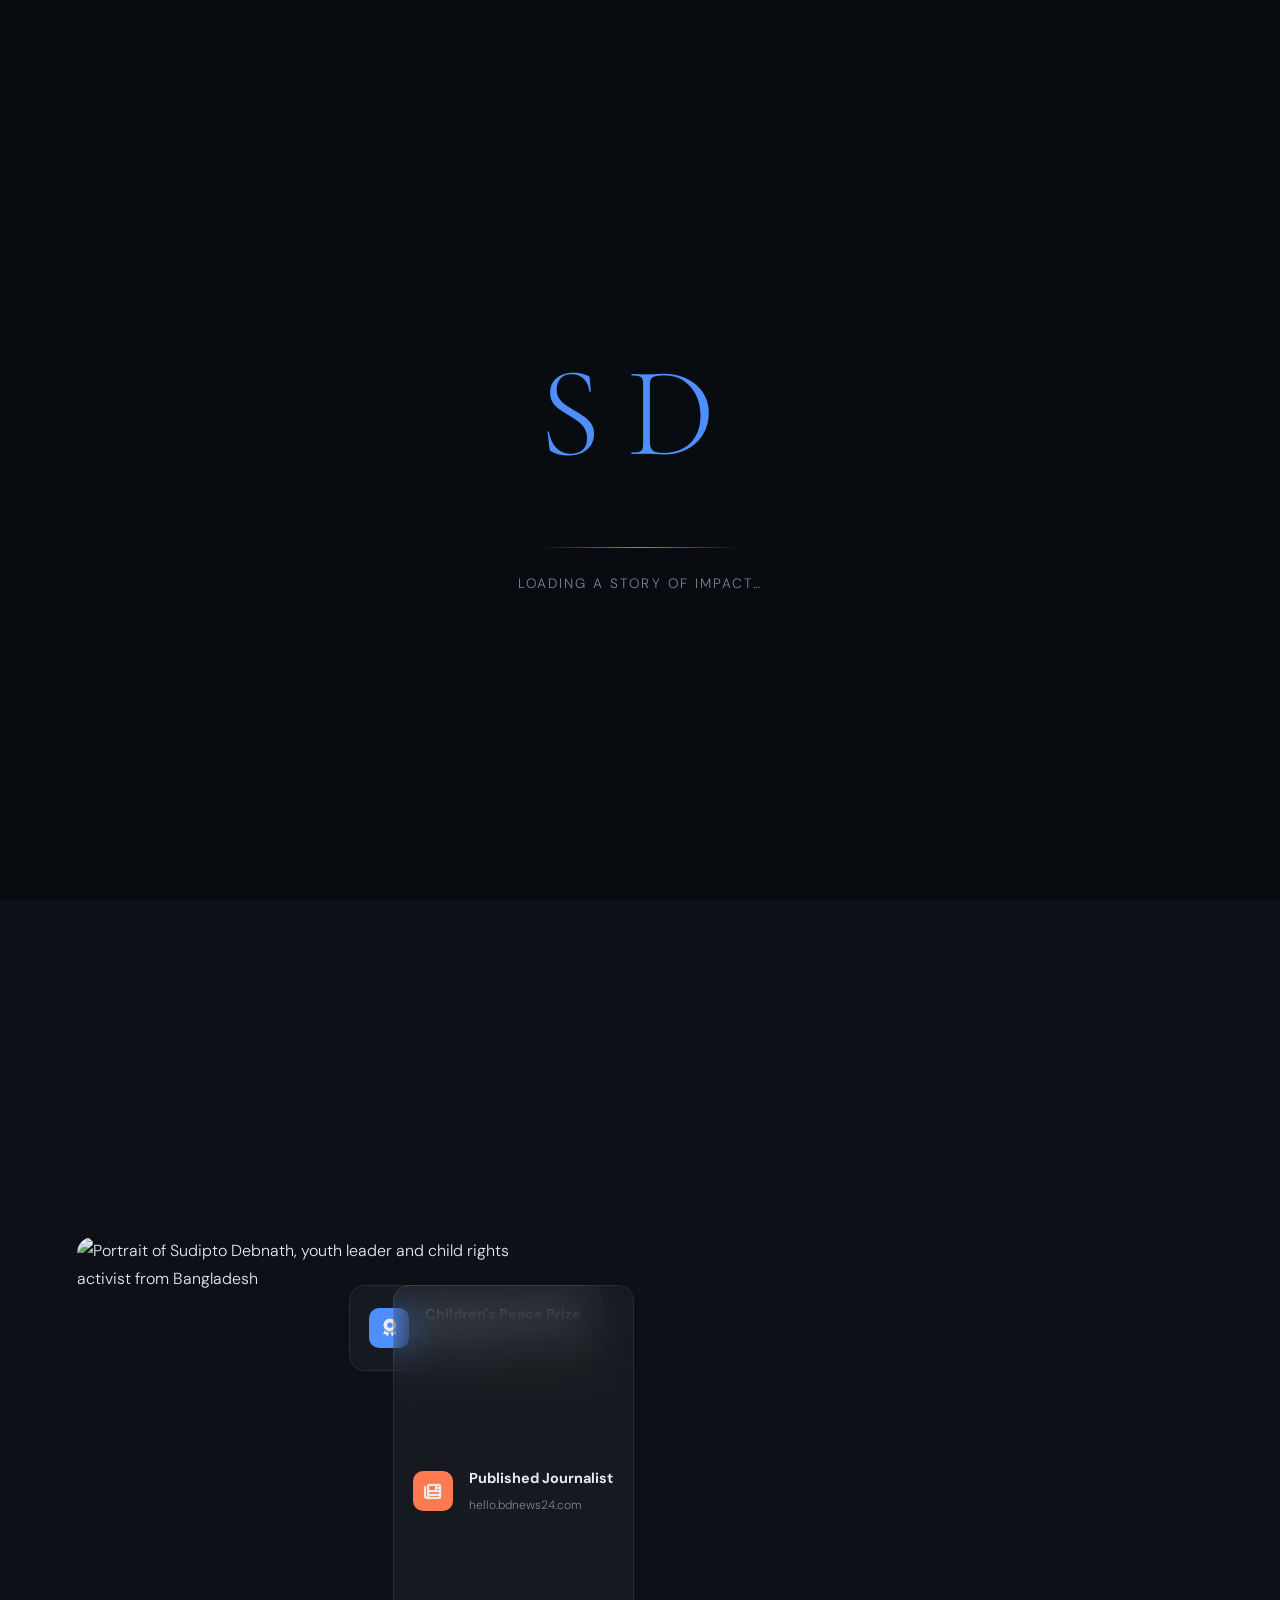
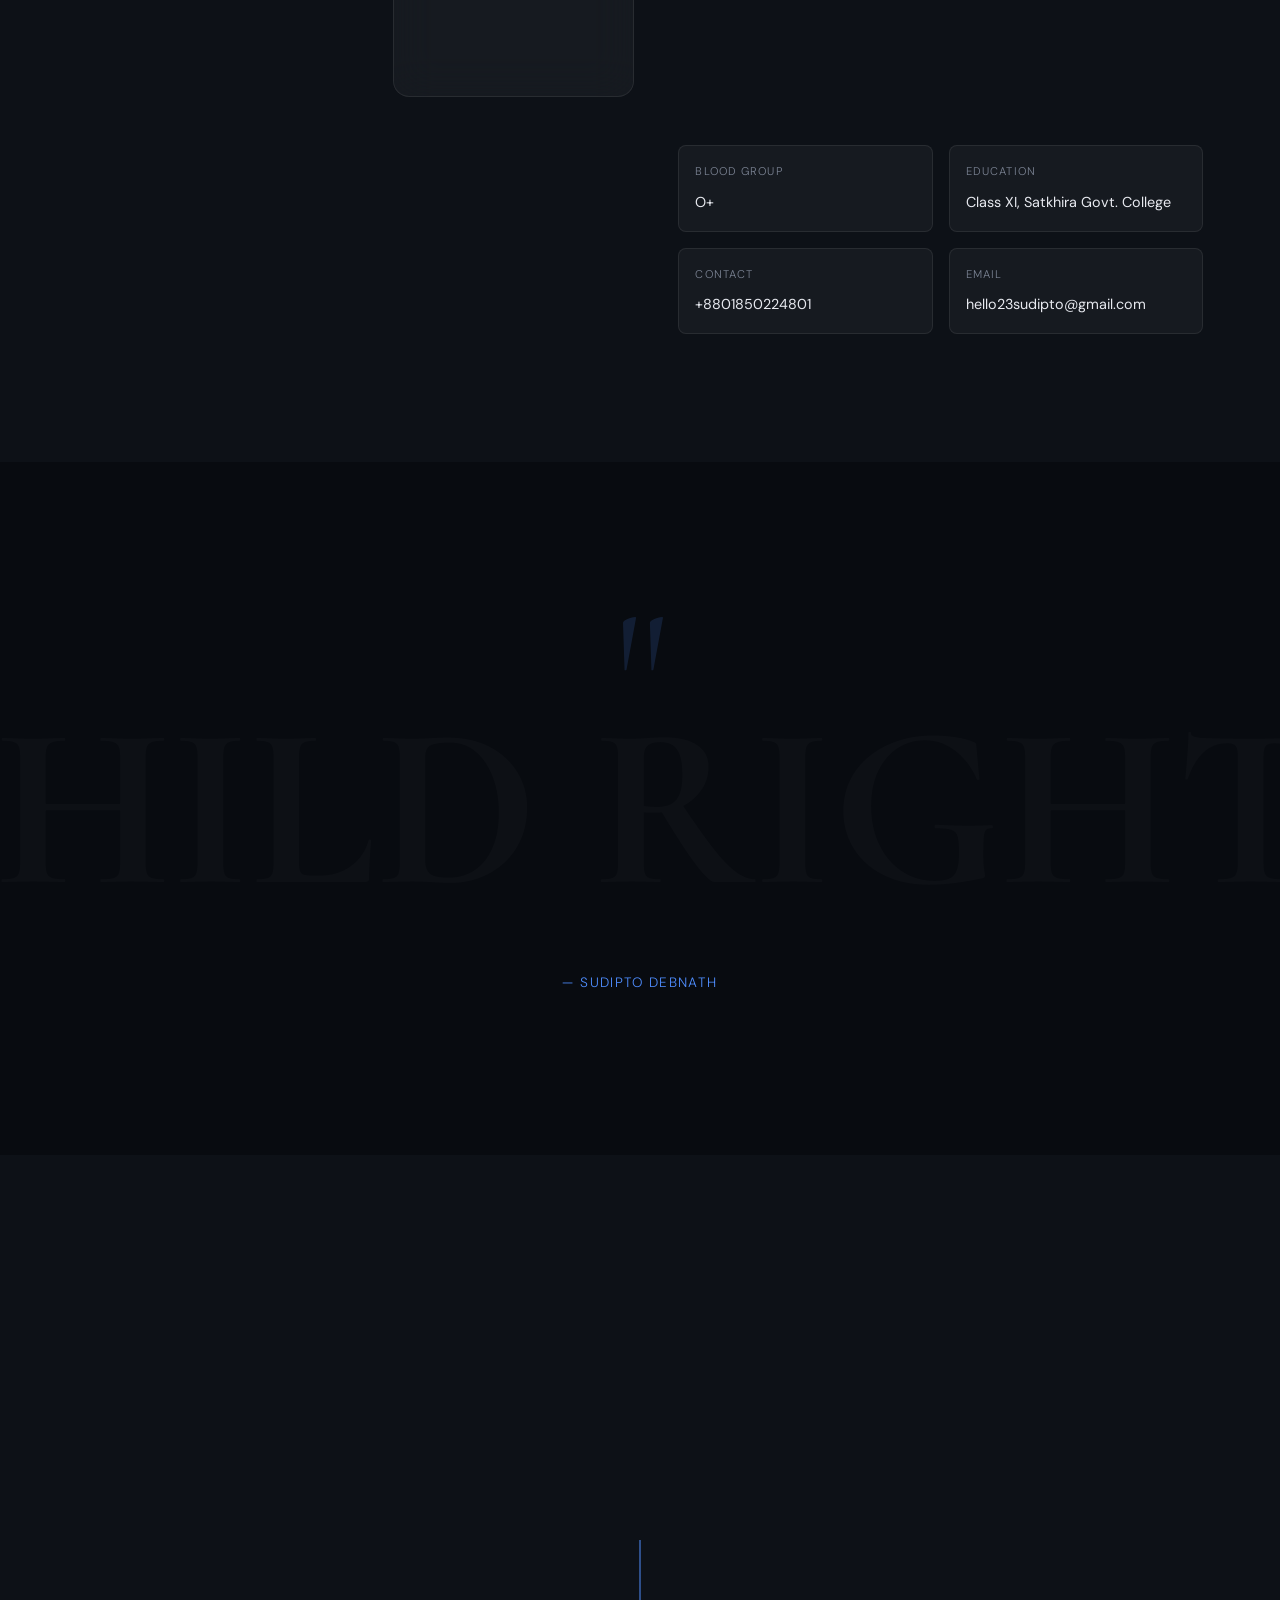
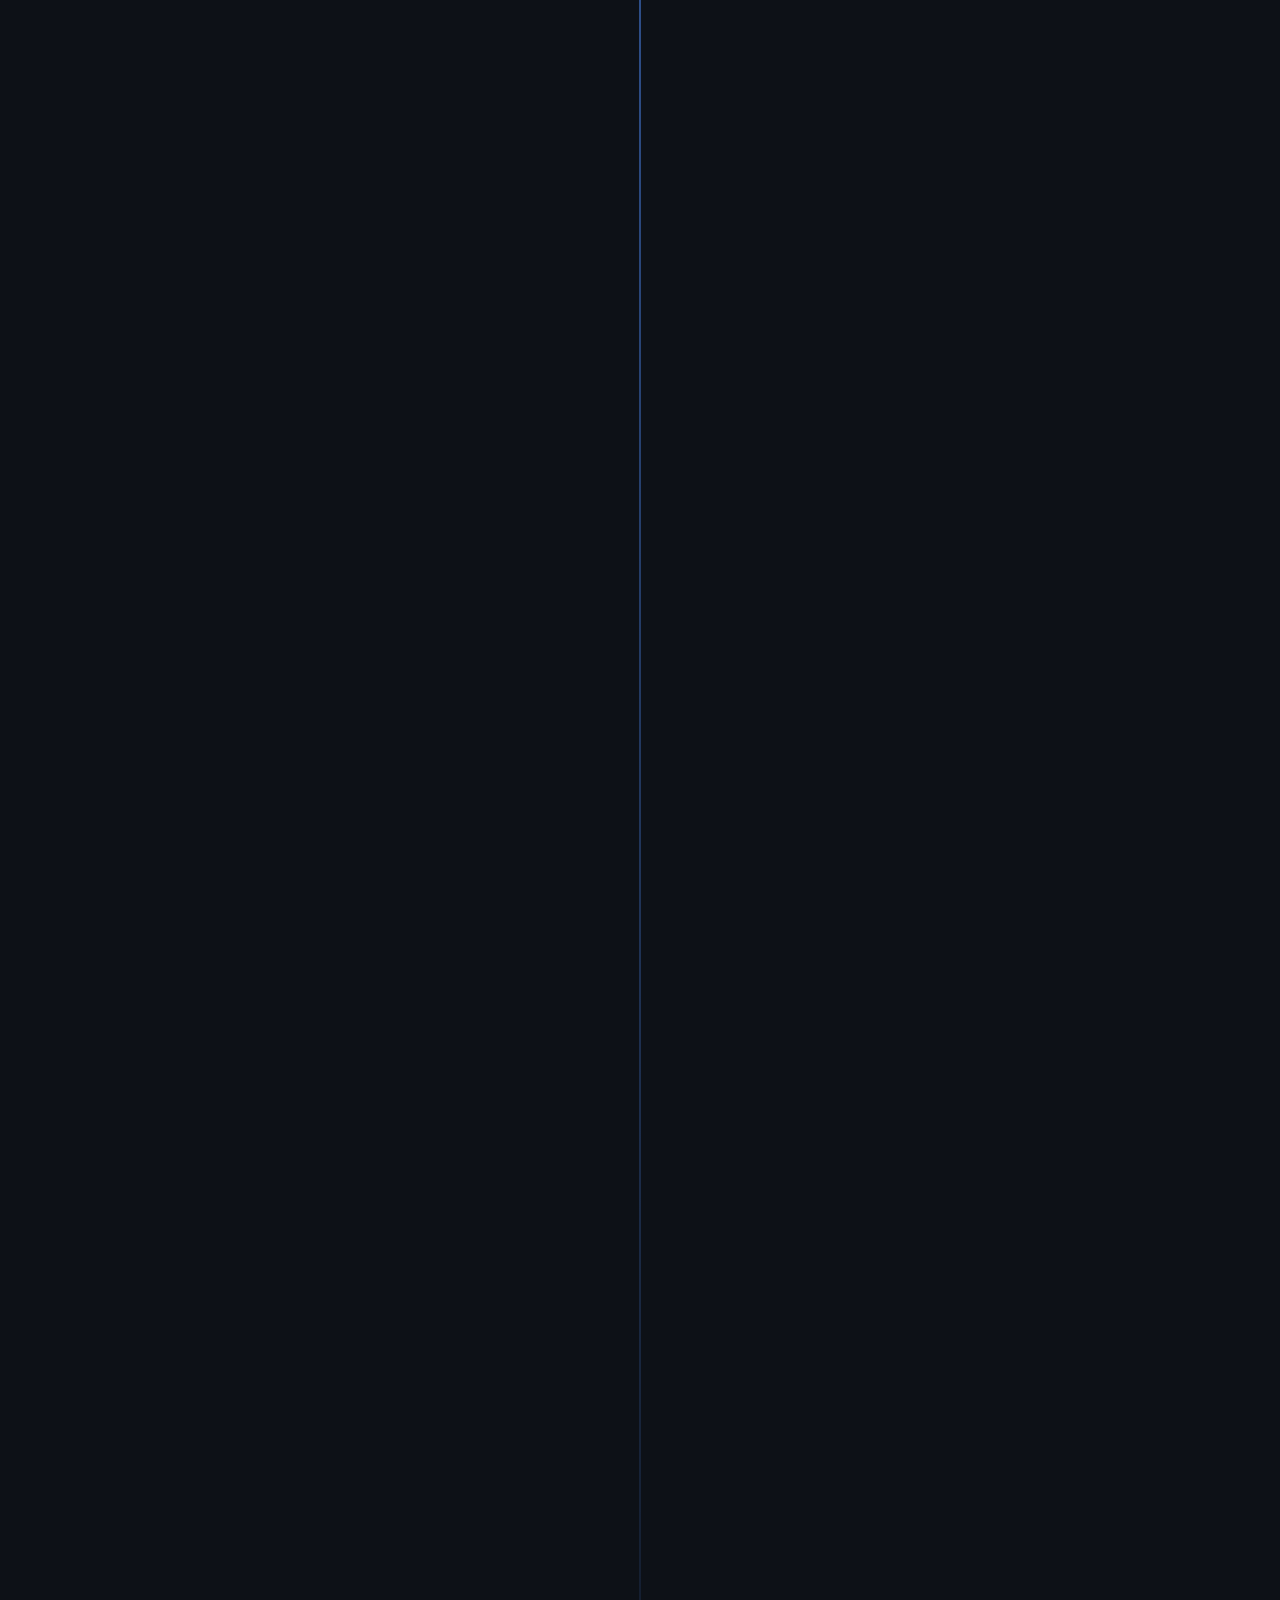
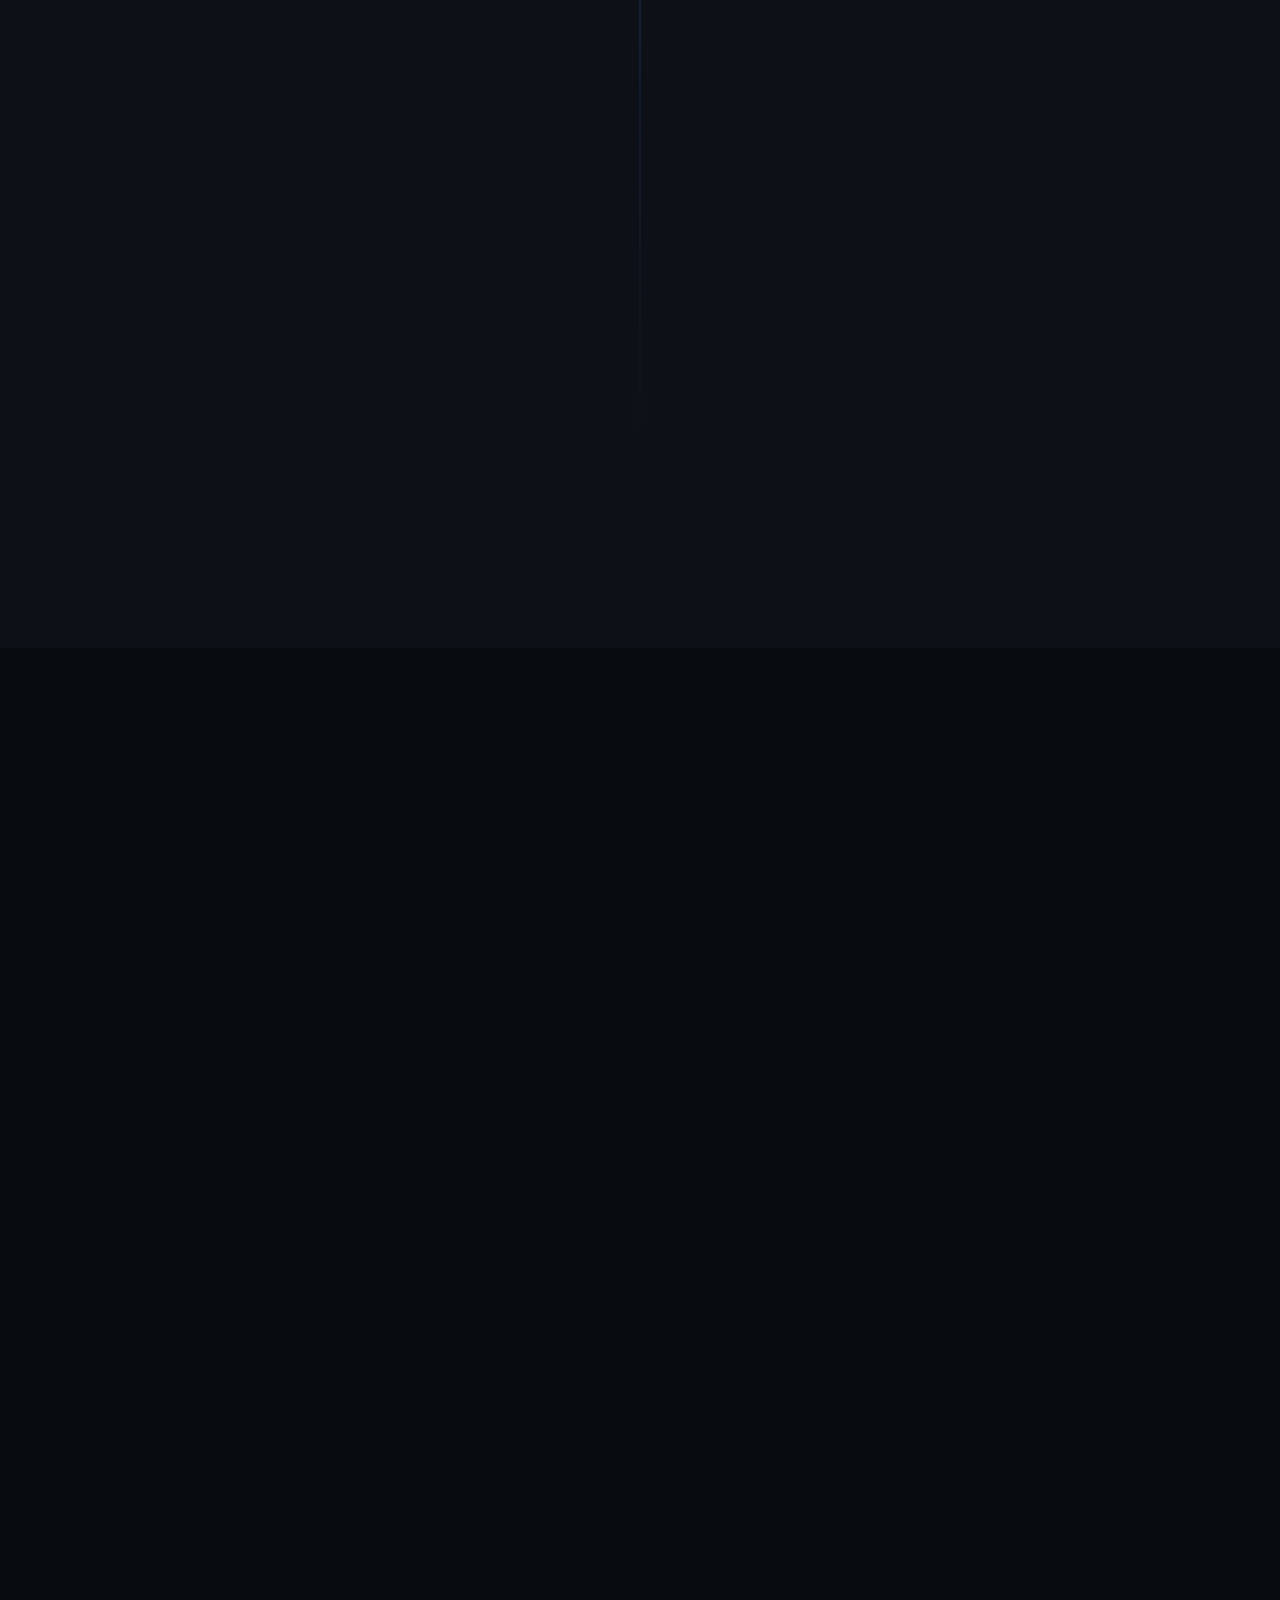
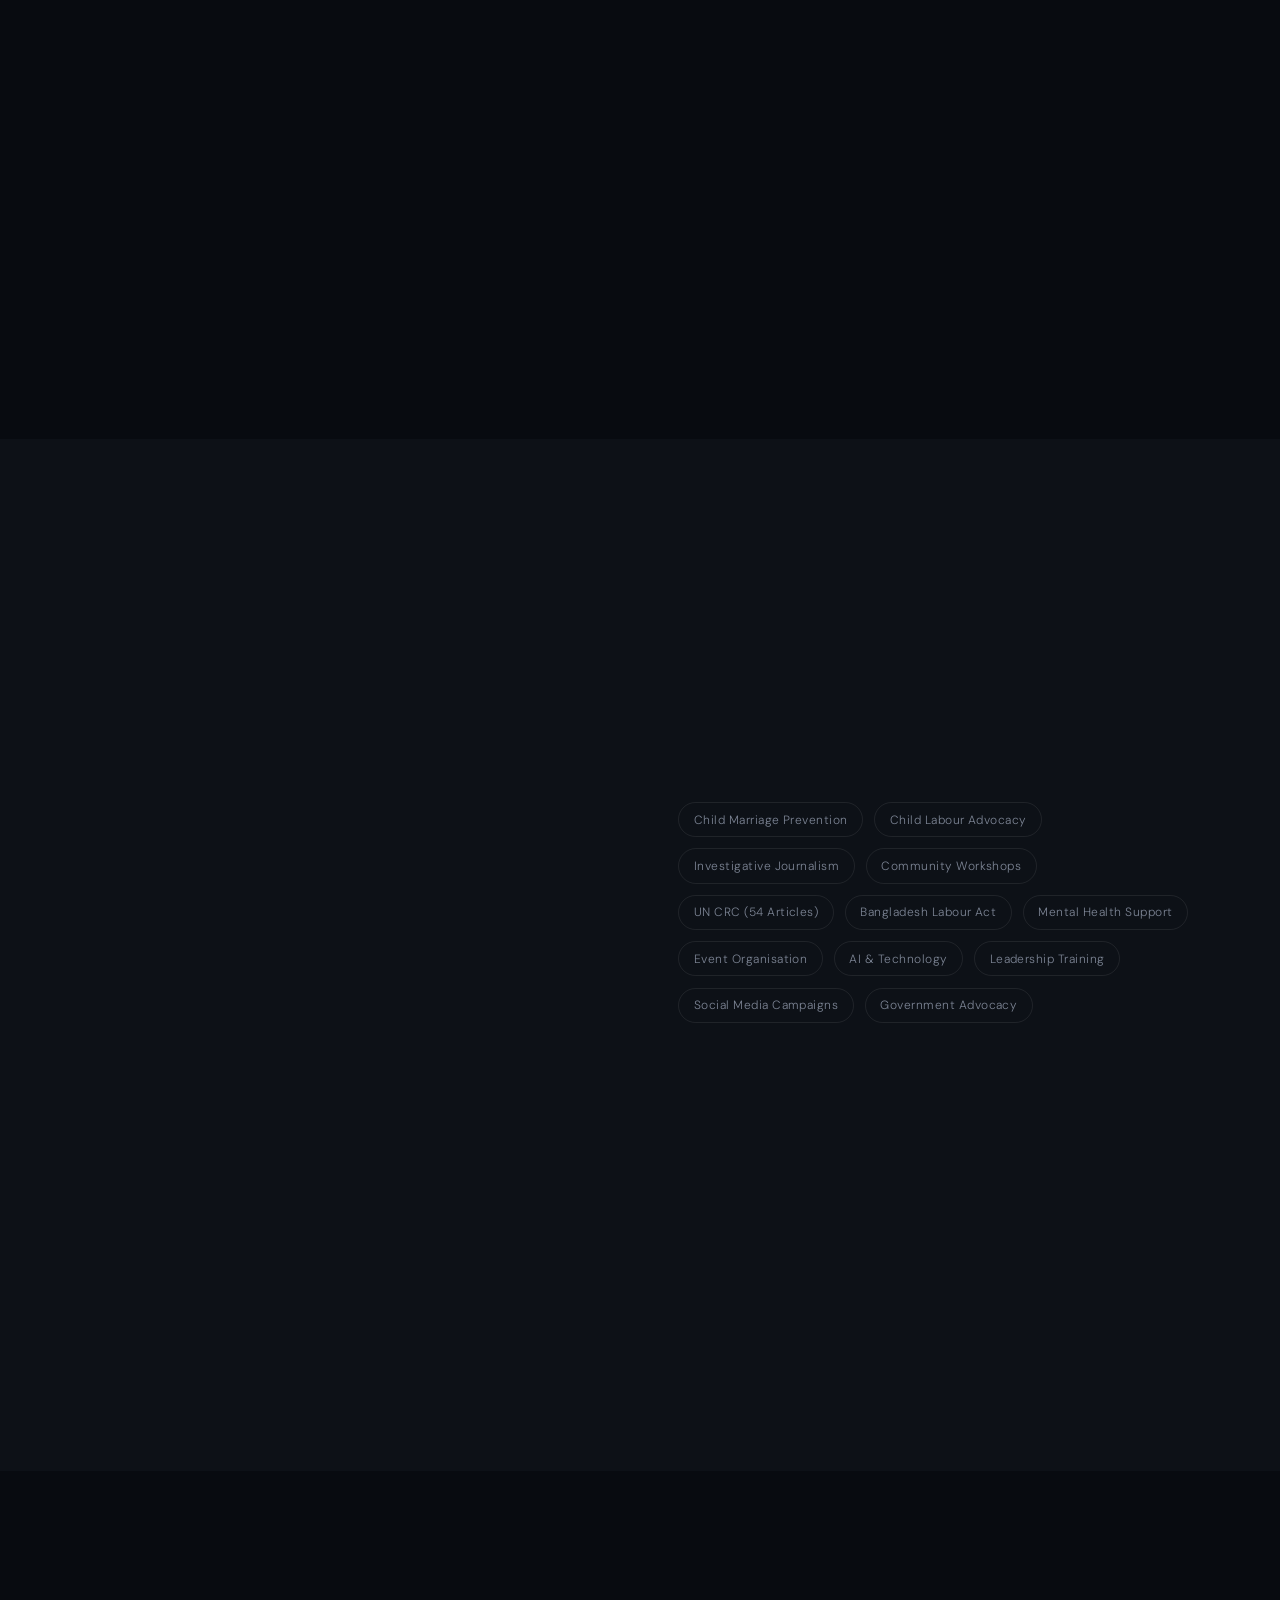
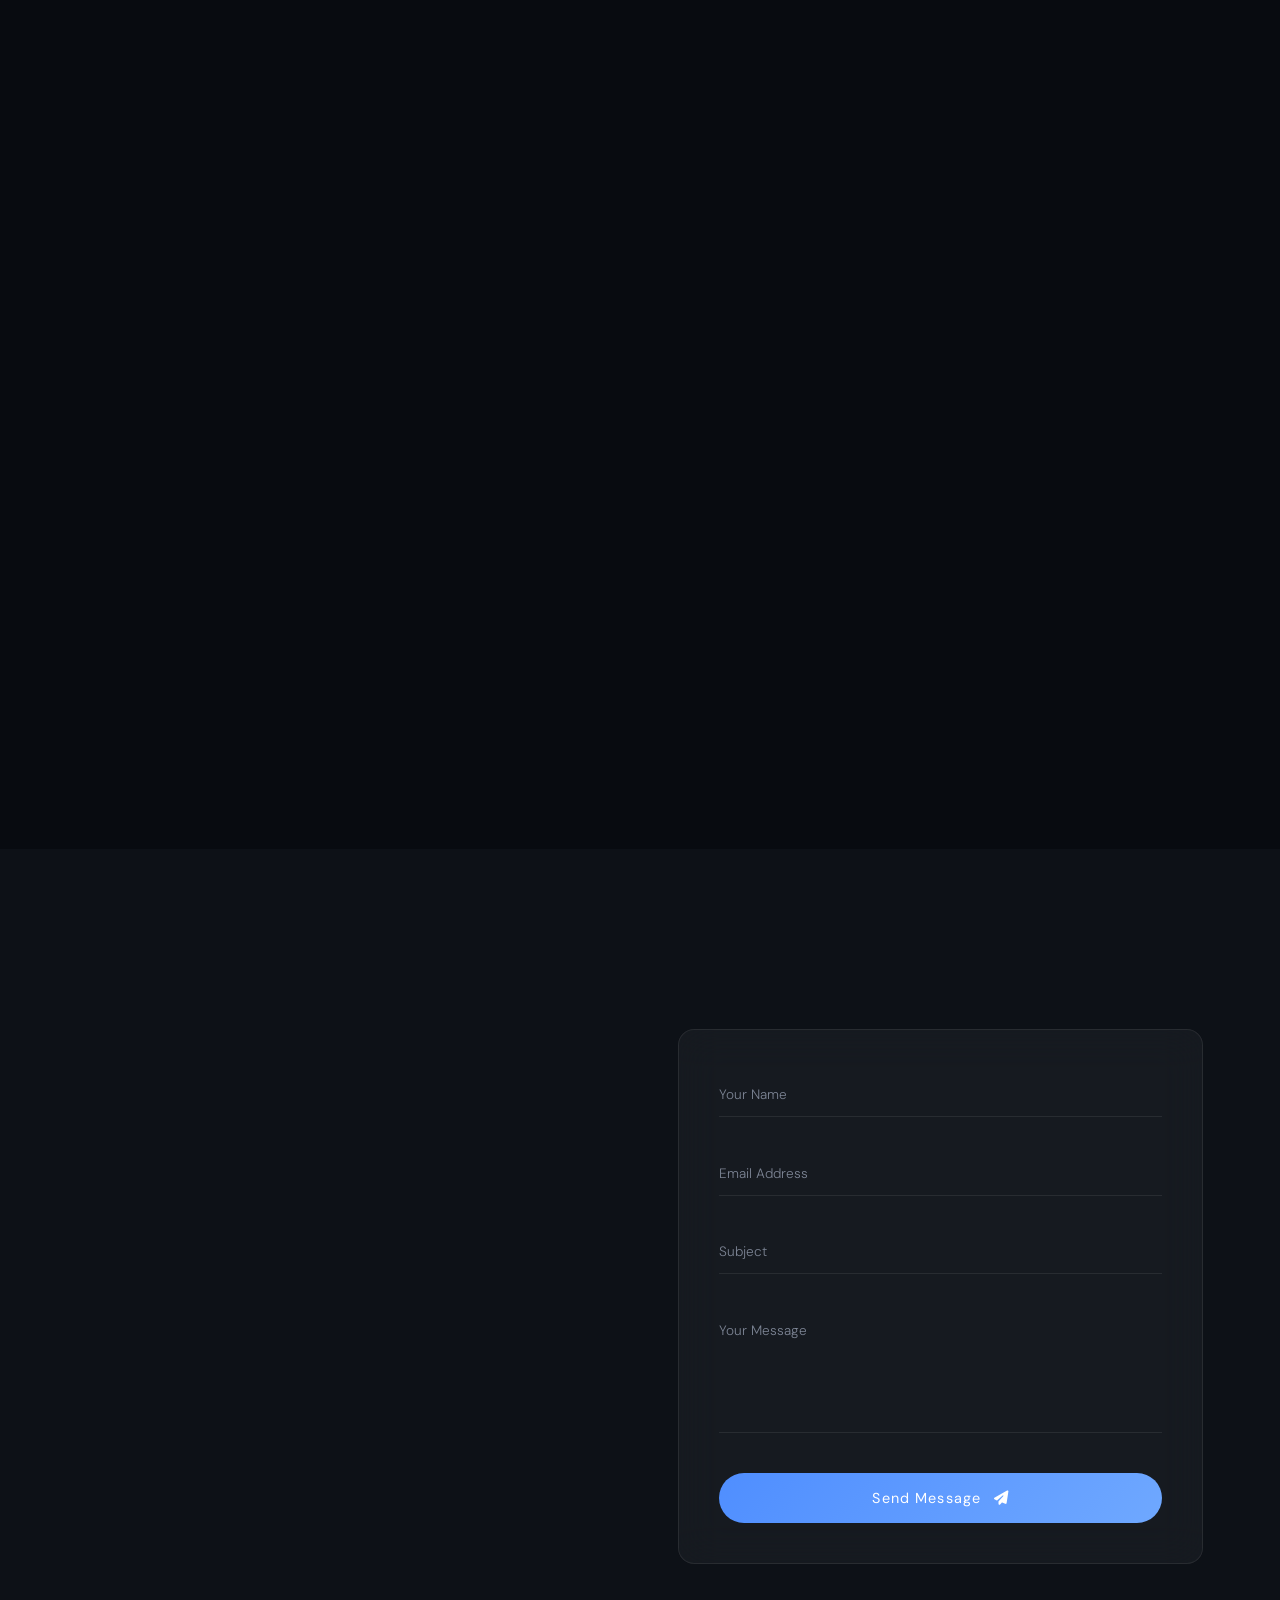
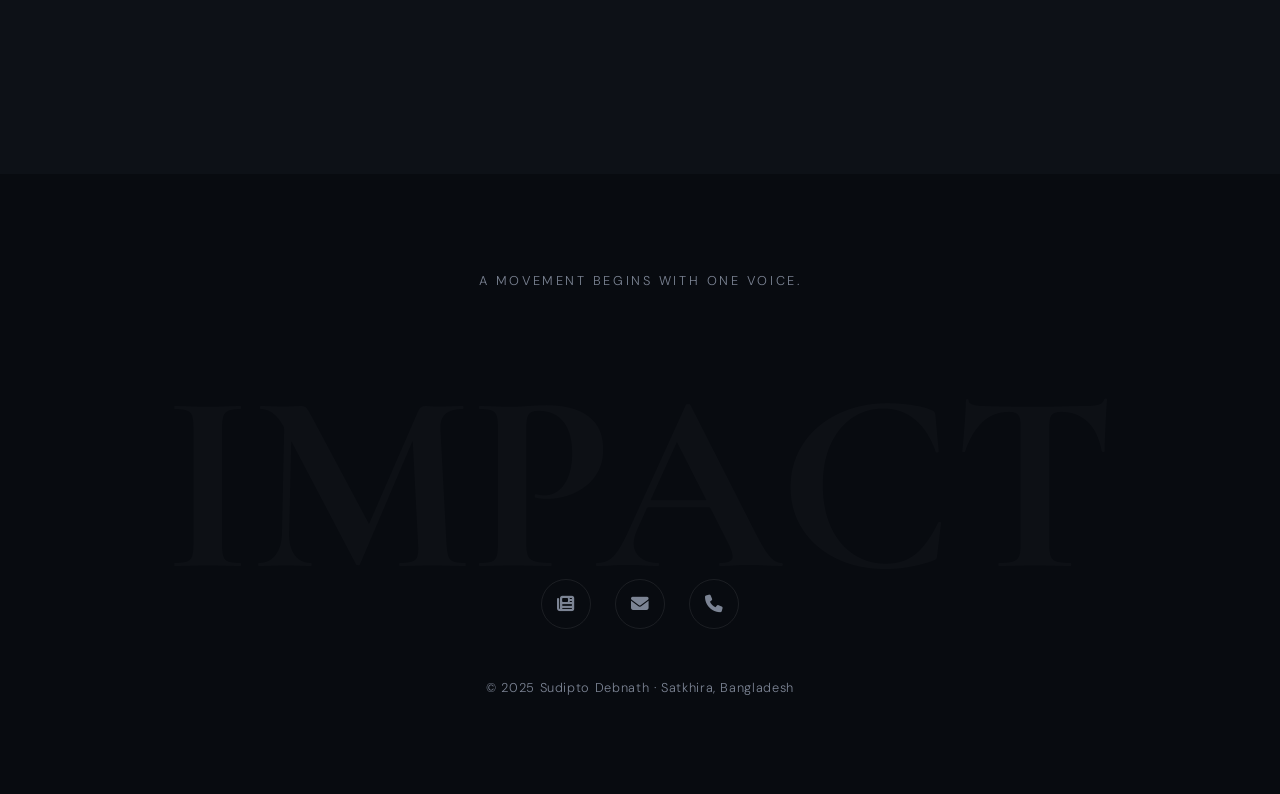
==== index.html @ ee15a413 "Add files via upload" ====
<!DOCTYPE html>
<html lang="en">
<head>
  <meta charset="UTF-8" />
  <meta name="viewport" content="width=device-width, initial-scale=1.0" />
  <title>Sudipto Debnath — Youth Leader & Child Rights Activist</title>
  <meta name="description" content="Sudipto Debnath is a 15-year-old youth leader, child rights activist, and journalist from Satkhira, Bangladesh. Nominated for the International Children's Peace Prize 2025." />
  <meta name="keywords" content="Sudipto Debnath, child rights, youth leader, Bangladesh, activist, child marriage, child labour" />

  <!-- Fonts -->
  <link rel="preconnect" href="https://fonts.googleapis.com" />
  <link rel="preconnect" href="https://fonts.gstatic.com" crossorigin />
  <link href="https://fonts.googleapis.com/css2?family=Cormorant+Garamond:ital,wght@0,300;0,400;0,600;0,700;1,300;1,400&family=DM+Sans:wght@300;400;500&family=DM+Mono:wght@300;400&display=swap" rel="stylesheet" />

  <!-- Icons -->
  <link rel="stylesheet" href="https://cdnjs.cloudflare.com/ajax/libs/font-awesome/6.5.0/css/all.min.css" />

  <!-- GSAP -->
  <script src="https://cdnjs.cloudflare.com/ajax/libs/gsap/3.12.5/gsap.min.js"></script>
  <script src="https://cdnjs.cloudflare.com/ajax/libs/gsap/3.12.5/ScrollTrigger.min.js"></script>
  <script src="https://cdnjs.cloudflare.com/ajax/libs/gsap/3.12.5/TextPlugin.min.js"></script>

  <link rel="stylesheet" href="style.css" />
</head>
<body>

  <!-- Custom Cursor -->
  <div class="cursor" id="cursor"></div>
  <div class="cursor-follower" id="cursorFollower"></div>

  <!-- Scroll Progress -->
  <div class="scroll-progress" id="scrollProgress"></div>

  <!-- Theme Toggle -->
  <button class="theme-toggle" id="themeToggle" aria-label="Toggle dark/light mode">
    <i class="fas fa-sun" id="themeIcon"></i>
  </button>

  <!-- Preloader -->
  <div class="preloader" id="preloader">
    <div class="preloader-inner">
      <div class="preloader-initials">SD</div>
      <div class="preloader-line"></div>
      <p class="preloader-tagline">Loading a story of impact…</p>
    </div>
  </div>

  <!-- ═══════════════════════════════════ HERO ═══════════════════════════════════ -->
  <section class="hero" id="hero">
    <canvas class="hero-canvas" id="heroCanvas"></canvas>
    <div class="hero-overlay"></div>

    <nav class="nav" id="nav">
      <div class="nav-logo">SD</div>
      <ul class="nav-links">
        <li><a href="#about">About</a></li>
        <li><a href="#journey">Journey</a></li>
        <li><a href="#work">Work</a></li>
        <li><a href="#skills">Skills</a></li>
        <li><a href="#contact">Contact</a></li>
      </ul>
      <div class="nav-status">
        <span class="status-dot"></span>
        <span>Available for collaboration</span>
      </div>
    </nav>

    <div class="hero-content">
      <div class="hero-badge">
        <span class="badge-dot"></span>
        International Children's Peace Prize Nominee 2025
      </div>
      <h1 class="hero-name">
        <span class="name-line" data-text="Sudipto">Sudipto</span>
        <span class="name-line name-last" data-text="Debnath">Debnath</span>
      </h1>
      <p class="hero-role">
        <span class="typed-text" id="typedText"></span>
        <span class="typed-cursor">|</span>
      </p>
      <p class="hero-location">
        <i class="fas fa-map-marker-alt"></i>
        Satkhira, Khulna, Bangladesh
      </p>
      <a href="#about" class="hero-cta">
        Discover the story
        <span class="cta-arrow">↓</span>
      </a>
    </div>

    <div class="hero-stats">
      <div class="stat-item">
        <span class="stat-num" data-target="3">0</span>
        <span class="stat-label">Years of Activism</span>
      </div>
      <div class="stat-divider"></div>
      <div class="stat-item">
        <span class="stat-num" data-target="5">0</span>
        <span class="stat-label">Child Marriages Stopped</span>
      </div>
      <div class="stat-divider"></div>
      <div class="stat-item">
        <span class="stat-num" data-target="10">0</span>
        <span class="stat-label">School Campaigns</span>
      </div>
    </div>

    <div class="scroll-indicator">
      <div class="scroll-line"></div>
      <span>Scroll</span>
    </div>
  </section>

  <!-- ═══════════════════════════════════ ABOUT ═══════════════════════════════════ -->
  <section class="about section" id="about">
    <div class="section-label">01 — About</div>
    <div class="about-grid">
      <div class="about-image-wrap">
        <div class="about-image-frame">
          <img
            src="https://images.unsplash.com/photo-1507003211169-0a1dd7228f2d?w=600&q=80"
            alt="Portrait of Sudipto Debnath, youth leader and child rights activist from Bangladesh"
            class="about-img"
            loading="lazy"
          />
          <div class="image-glow"></div>
        </div>
        <div class="about-badge-card glass">
          <div class="badge-icon"><i class="fas fa-award"></i></div>
          <div>
            <strong>Children's Peace Prize</strong>
            <span>Nominee 2025</span>
          </div>
        </div>
        <div class="about-badge-card glass" style="bottom:5rem;right:-2rem;">
          <div class="badge-icon" style="background:var(--accent-warm)"><i class="fas fa-newspaper"></i></div>
          <div>
            <strong>Published Journalist</strong>
            <span>hello.bdnews24.com</span>
          </div>
        </div>
      </div>

      <div class="about-text">
        <h2 class="section-title reveal-text">A boy who chose <em>to act.</em></h2>
        <p class="about-lead reveal-text">
          At an age when most teenagers are discovering the world, Sudipto Debnath decided to change it.
        </p>
        <p class="about-body reveal-text">
          Born in Satkhira, a coastal district of Bangladesh, Sudipto grew up witnessing children robbed of their futures — by child marriage, child labour, and educational barriers. Rather than look away, he picked up a microphone, a pen, and his voice.
        </p>
        <p class="about-body reveal-text">
          Today, he is a debater, journalist, child rights activist, and community organiser whose work has reached schools, government offices, and international recognition platforms. He completed his SSC in 2025 from Satkhira Government High School and is now studying at Satkhira Government College — all while running campaigns that have saved real lives.
        </p>
        <div class="about-info-grid">
          <div class="info-item">
            <span class="info-label">Blood Group</span>
            <span class="info-value">O+</span>
          </div>
          <div class="info-item">
            <span class="info-label">Education</span>
            <span class="info-value">Class XI, Satkhira Govt. College</span>
          </div>
          <div class="info-item">
            <span class="info-label">Contact</span>
            <span class="info-value">+8801850224801</span>
          </div>
          <div class="info-item">
            <span class="info-label">Email</span>
            <span class="info-value">hello23sudipto@gmail.com</span>
          </div>
        </div>
      </div>
    </div>
  </section>

  <!-- ═══════════════════════════════════ VISION ═══════════════════════════════════ -->
  <section class="vision section" id="vision">
    <div class="vision-inner">
      <div class="vision-quote-wrap">
        <div class="quote-mark">"</div>
        <blockquote class="vision-quote reveal-text">
          Every child deserves to live with dignity, safety, and equal opportunities — and it is our collective responsibility to ensure their rights are protected and fulfilled.
        </blockquote>
        <cite class="vision-cite">— Sudipto Debnath</cite>
      </div>
    </div>
    <div class="vision-bg-text">CHILD RIGHTS</div>
  </section>

  <!-- ═══════════════════════════════════ JOURNEY ═══════════════════════════════════ -->
  <section class="journey section" id="journey">
    <div class="section-label">02 — Journey</div>
    <h2 class="section-title centered reveal-text">The Timeline<br><em>of Impact</em></h2>

    <div class="timeline">

      <div class="timeline-item" data-side="left">
        <div class="timeline-dot"></div>
        <div class="timeline-card glass">
          <span class="timeline-year">2022</span>
          <h3>Journalism Begins</h3>
          <p>Started reporting on child labour and child marriage for hello.bdnews24.com, shedding light on stories that mainstream media ignored.</p>
        </div>
      </div>

      <div class="timeline-item" data-side="right">
        <div class="timeline-dot"></div>
        <div class="timeline-card glass">
          <span class="timeline-year">2023</span>
          <h3>First Campaign Workshop</h3>
          <p>Conducted child rights awareness workshops at Dhulihar Ideal Secondary School, organised by the Anti Child Marriage Organisation.</p>
        </div>
      </div>

      <div class="timeline-item" data-side="left">
        <div class="timeline-dot"></div>
        <div class="timeline-card glass">
          <span class="timeline-year">2023</span>
          <h3>Shishuber Canvas Founded</h3>
          <p>Launched a grassroots educational initiative for children of the nomadic Bedey community — teaching literacy through art, rhymes, and storytelling.</p>
        </div>
      </div>

      <div class="timeline-item" data-side="right">
        <div class="timeline-dot"></div>
        <div class="timeline-card glass">
          <span class="timeline-year">2024</span>
          <h3>Government Meetings</h3>
          <p>Participated in formal discussions with the Upazila Executive Officer and Additional District Commissioner on ensuring children's rights and ending child labour.</p>
        </div>
      </div>

      <div class="timeline-item" data-side="left">
        <div class="timeline-dot"></div>
        <div class="timeline-card glass">
          <span class="timeline-year">2024</span>
          <h3>VBD Award</h3>
          <p>Received the honour award from Volunteer for Bangladesh (VBD) Satkhira for outstanding contributions to social welfare — representing Scripty Sphere.</p>
        </div>
      </div>

      <div class="timeline-item" data-side="right">
        <div class="timeline-dot"></div>
        <div class="timeline-card glass">
          <span class="timeline-year">2025</span>
          <h3>Marriages Stopped Directly</h3>
          <p>Personally intervened to prevent child marriages in Padmashakhara Union, Ghuterdanga Union, and Dakkhin Shakhra Union — saving a 14-year-old and a 16-year-old girl.</p>
        </div>
      </div>

      <div class="timeline-item" data-side="left">
        <div class="timeline-dot"></div>
        <div class="timeline-card glass">
          <span class="timeline-year">2025</span>
          <h3>NASA Space Apps Challenge</h3>
          <p>Led team ScriptySphere Khulna at the world's largest hackathon. Built "Forecast Friend" — an AI weather app using NASA Earth observation data. Awarded "Galactic Problem Solver."</p>
        </div>
      </div>

      <div class="timeline-item timeline-item--highlight" data-side="right">
        <div class="timeline-dot timeline-dot--gold"></div>
        <div class="timeline-card glass gold-card">
          <span class="timeline-year">2025</span>
          <h3>⭐ International Children's Peace Prize</h3>
          <p>Nominated for the "Children's Nobel" Prize by Kids Rights Foundation — recognising his three years of work in child protection, climate justice, and promotion of education across coastal Bangladesh.</p>
        </div>
      </div>

    </div>
  </section>

  <!-- ═══════════════════════════════════ WORK ═══════════════════════════════════ -->
  <section class="work section" id="work">
    <div class="section-label">03 — Work &amp; Projects</div>
    <h2 class="section-title reveal-text">What he <em>does</em></h2>

    <div class="work-grid">

      <div class="work-card glass" data-tilt>
        <div class="work-card-img">
          <img src="https://images.unsplash.com/photo-1488521787991-ed7bbaae773c?w=600&q=80" alt="Children raising hands in a classroom during a child rights workshop" loading="lazy" />
          <div class="work-card-overlay">
            <span class="work-tag">Child Rights</span>
          </div>
        </div>
        <div class="work-card-body">
          <h3>Awareness Campaigns</h3>
          <p>Led workshops at 7+ schools across Satkhira district on child marriage, child labour, sexual abuse awareness, and mental health — reaching hundreds of children.</p>
          <div class="work-card-meta">
            <span><i class="fas fa-school"></i> 7+ Schools</span>
            <span><i class="fas fa-users"></i> 500+ Children</span>
          </div>
        </div>
      </div>

      <div class="work-card glass" data-tilt>
        <div class="work-card-img">
          <img src="https://images.unsplash.com/photo-1529390079861-591de354faf5?w=600&q=80" alt="Young child studying with books representing the Shishuber Canvas education initiative" loading="lazy" />
          <div class="work-card-overlay">
            <span class="work-tag">Education</span>
          </div>
        </div>
        <div class="work-card-body">
          <h3>Shishuber Canvas</h3>
          <p>Founded an educational initiative for children of the nomadic Bedey community — bringing literacy, art, and storytelling to temporary settlements.</p>
          <div class="work-card-meta">
            <span><i class="fas fa-paint-brush"></i> Art & Literacy</span>
            <span><i class="fas fa-home"></i> Nomadic Settlements</span>
          </div>
        </div>
      </div>

      <div class="work-card glass" data-tilt>
        <div class="work-card-img">
          <img src="https://images.unsplash.com/photo-1504711434969-e33886168f5c?w=600&q=80" alt="Journalist holding a microphone at an interview about child labour and social issues" loading="lazy" />
          <div class="work-card-overlay">
            <span class="work-tag">Journalism</span>
          </div>
        </div>
        <div class="work-card-body">
          <h3>Investigative Reporting</h3>
          <p>Published multiple news stories on child labour, child marriage, and community health on hello.bdnews24.com — including video journalism that reached thousands.</p>
          <div class="work-card-meta">
            <span><i class="fas fa-newspaper"></i> bdnews24.com</span>
            <span><i class="fas fa-video"></i> Video Reports</span>
          </div>
        </div>
      </div>

      <div class="work-card glass" data-tilt>
        <div class="work-card-img">
          <img src="https://images.unsplash.com/photo-1451187580459-43490279c0fa?w=600&q=80" alt="Space and technology representing the NASA Space Apps Challenge project Forecast Friend" loading="lazy" />
          <div class="work-card-overlay">
            <span class="work-tag">Technology</span>
          </div>
        </div>
        <div class="work-card-body">
          <h3>Forecast Friend — NASA Hackathon</h3>
          <p>Team leader at NASA Space Apps Challenge 2025. Built an AI-powered weather forecasting app using NASA Earth observation data. Earned "Galactic Problem Solver" certificate.</p>
          <div class="work-card-meta">
            <span><i class="fas fa-rocket"></i> NASA ISAC 2025</span>
            <span><i class="fas fa-robot"></i> AI-Powered</span>
          </div>
        </div>
      </div>

      <div class="work-card glass" data-tilt>
        <div class="work-card-img">
          <img src="https://images.unsplash.com/photo-1573497019940-1c28c88b4f3e?w=600&q=80" alt="Community meeting discussing women's rights and empowerment representing the Lekhoni Project" loading="lazy" />
          <div class="work-card-overlay">
            <span class="work-tag">Community</span>
          </div>
        </div>
        <div class="work-card-body">
          <h3>Lekhoni Project</h3>
          <p>Core member working with women from the Munda community — conducting direct consultations, designing empowerment initiatives, and building self-reliance.</p>
          <div class="work-card-meta">
            <span><i class="fas fa-hands-helping"></i> Munda Community</span>
            <span><i class="fas fa-female"></i> Women's Rights</span>
          </div>
        </div>
      </div>

      <div class="work-card glass" data-tilt>
        <div class="work-card-img">
          <img src="https://images.unsplash.com/photo-1526374965328-7f61d4dc18c5?w=600&q=80" alt="Digital campaign on screen representing online child safety and digital activism" loading="lazy" />
          <div class="work-card-overlay">
            <span class="work-tag">Digital Advocacy</span>
          </div>
        </div>
        <div class="work-card-body">
          <h3>Online Safety Campaigns</h3>
          <p>Led webinars and social media campaigns on child safety, online protection, and girl safety — reaching thousands through digital platforms.</p>
          <div class="work-card-meta">
            <span><i class="fas fa-globe"></i> Online Reach</span>
            <span><i class="fas fa-shield-alt"></i> Child Safety</span>
          </div>
        </div>
      </div>

    </div>
  </section>

  <!-- ═══════════════════════════════════ SKILLS ═══════════════════════════════════ -->
  <section class="skills section" id="skills">
    <div class="section-label">04 — Skills</div>
    <h2 class="section-title reveal-text">Capabilities &amp; <em>Expertise</em></h2>

    <div class="skills-layout">

      <div class="skills-bars">
        <div class="skill-row reveal-text">
          <div class="skill-info">
            <span class="skill-name">Public Speaking &amp; Debate</span>
            <span class="skill-pct">95%</span>
          </div>
          <div class="skill-bar"><div class="skill-fill" data-width="95"></div></div>
        </div>
        <div class="skill-row reveal-text">
          <div class="skill-info">
            <span class="skill-name">Campaign &amp; Child Advocacy</span>
            <span class="skill-pct">92%</span>
          </div>
          <div class="skill-bar"><div class="skill-fill" data-width="92"></div></div>
        </div>
        <div class="skill-row reveal-text">
          <div class="skill-info">
            <span class="skill-name">Writing &amp; Journalism</span>
            <span class="skill-pct">88%</span>
          </div>
          <div class="skill-bar"><div class="skill-fill" data-width="88"></div></div>
        </div>
        <div class="skill-row reveal-text">
          <div class="skill-info">
            <span class="skill-name">Team Management &amp; Coordination</span>
            <span class="skill-pct">85%</span>
          </div>
          <div class="skill-bar"><div class="skill-fill" data-width="85"></div></div>
        </div>
        <div class="skill-row reveal-text">
          <div class="skill-info">
            <span class="skill-name">Community Mobilisation</span>
            <span class="skill-pct">90%</span>
          </div>
          <div class="skill-bar"><div class="skill-fill" data-width="90"></div></div>
        </div>
        <div class="skill-row reveal-text">
          <div class="skill-info">
            <span class="skill-name">Legal Knowledge (Child Rights Law)</span>
            <span class="skill-pct">80%</span>
          </div>
          <div class="skill-bar"><div class="skill-fill" data-width="80"></div></div>
        </div>
      </div>

      <div class="skills-tags-wrap">
        <h3 class="skills-tag-title reveal-text">Areas of Expertise</h3>
        <div class="skills-tags">
          <span class="skill-tag">Child Marriage Prevention</span>
          <span class="skill-tag">Child Labour Advocacy</span>
          <span class="skill-tag">Investigative Journalism</span>
          <span class="skill-tag">Community Workshops</span>
          <span class="skill-tag">UN CRC (54 Articles)</span>
          <span class="skill-tag">Bangladesh Labour Act</span>
          <span class="skill-tag">Mental Health Support</span>
          <span class="skill-tag">Event Organisation</span>
          <span class="skill-tag">AI & Technology</span>
          <span class="skill-tag">Leadership Training</span>
          <span class="skill-tag">Social Media Campaigns</span>
          <span class="skill-tag">Government Advocacy</span>
        </div>

        <div class="knowledge-box glass reveal-text">
          <h4><i class="fas fa-balance-scale"></i> Legal Knowledge</h4>
          <ul>
            <li>UN Convention on the Rights of the Child (54 Articles)</li>
            <li>Bangladesh Labour Act 2006 &amp; Amendment 2018</li>
            <li>Child Marriage Prohibition Act, 2017</li>
            <li>Prevention of Violence against Women &amp; Children Act, 2000</li>
            <li>Pornography Control Act 2012 — Section 8</li>
          </ul>
        </div>
      </div>

    </div>
  </section>

  <!-- ═══════════════════════════════════ RECOGNITION ═══════════════════════════════════ -->
  <section class="recognition section" id="recognition">
    <div class="section-label">05 — Recognition</div>
    <h2 class="section-title centered reveal-text">Awards &amp; <em>Affiliations</em></h2>
    <div class="awards-grid">
      <div class="award-card glass reveal-text">
        <div class="award-icon">🏆</div>
        <h3>International Children's Peace Prize</h3>
        <p>Nominee 2025 — Kids Rights Foundation, Netherlands. Known as the "Children's Nobel."</p>
      </div>
      <div class="award-card glass reveal-text">
        <div class="award-icon">🚀</div>
        <h3>NASA Galactic Problem Solver</h3>
        <p>Certificate from NASA International Space Apps Challenge 2025 for outstanding participation.</p>
      </div>
      <div class="award-card glass reveal-text">
        <div class="award-icon">🌟</div>
        <h3>VBD Honour Award</h3>
        <p>Awarded by Volunteer for Bangladesh (VBD) Satkhira for leading child rights campaigns.</p>
      </div>
      <div class="award-card glass reveal-text">
        <div class="award-icon">📚</div>
        <h3>Amra Notun Network</h3>
        <p>Completed leadership development training focused on social impact and strategic problem-solving.</p>
      </div>
      <div class="award-card glass reveal-text">
        <div class="award-icon">✍️</div>
        <h3>Prothom Alo Bondhushava</h3>
        <p>Library &amp; Reading Circle Secretary — organised literary events and national youth summits.</p>
      </div>
      <div class="award-card glass reveal-text">
        <div class="award-icon">🤝</div>
        <h3>Youth Ending Hunger</h3>
        <p>Coordinator, Youth Leadership Training Batch 1286 — organised the Diversity &amp; Harmony Festival 2025.</p>
      </div>
    </div>
  </section>

  <!-- ═══════════════════════════════════ CONTACT ═══════════════════════════════════ -->
  <section class="contact section" id="contact">
    <div class="section-label">06 — Contact</div>
    <div class="contact-grid">
      <div class="contact-left">
        <h2 class="section-title reveal-text">Let's <em>connect</em><br>for a better future.</h2>
        <p class="contact-desc reveal-text">Whether you're an NGO, journalist, researcher, or fellow activist — Sudipto is open to collaboration, speaking engagements, and partnerships that put children first.</p>

        <div class="contact-links">
          <a href="mailto:hello23sudipto@gmail.com" class="contact-link reveal-text">
            <div class="contact-link-icon"><i class="fas fa-envelope"></i></div>
            <div>
              <span>Email</span>
              <strong>hello23sudipto@gmail.com</strong>
            </div>
          </a>
          <a href="tel:+8801850224801" class="contact-link reveal-text">
            <div class="contact-link-icon"><i class="fas fa-phone"></i></div>
            <div>
              <span>Phone</span>
              <strong>+880 1850 224801</strong>
            </div>
          </a>
          <a href="https://hello.bdnews24.com/author/sudiipt-debnaath" target="_blank" rel="noopener noreferrer" class="contact-link reveal-text">
            <div class="contact-link-icon"><i class="fas fa-newspaper"></i></div>
            <div>
              <span>Published Articles</span>
              <strong>hello.bdnews24.com</strong>
            </div>
          </a>
        </div>
      </div>

      <div class="contact-right">
        <form class="contact-form glass" id="contactForm" novalidate>
          <div class="form-group">
            <input type="text" id="nameInput" placeholder=" " required />
            <label for="nameInput">Your Name</label>
            <div class="form-line"></div>
          </div>
          <div class="form-group">
            <input type="email" id="emailInput" placeholder=" " required />
            <label for="emailInput">Email Address</label>
            <div class="form-line"></div>
          </div>
          <div class="form-group">
            <input type="text" id="subjectInput" placeholder=" " />
            <label for="subjectInput">Subject</label>
            <div class="form-line"></div>
          </div>
          <div class="form-group">
            <textarea id="messageInput" rows="5" placeholder=" " required></textarea>
            <label for="messageInput">Your Message</label>
            <div class="form-line"></div>
          </div>
          <button type="submit" class="form-submit">
            <span>Send Message</span>
            <i class="fas fa-paper-plane"></i>
          </button>
          <div class="form-success" id="formSuccess">
            <i class="fas fa-check-circle"></i>
            Message sent! Sudipto will be in touch soon.
          </div>
        </form>
      </div>
    </div>
  </section>

  <!-- ═══════════════════════════════════ OUTRO ═══════════════════════════════════ -->
  <section class="outro" id="outro">
    <div class="outro-inner">
      <p class="outro-label">A movement begins with one voice.</p>
      <h2 class="outro-headline">Be part of<br><em>the change.</em></h2>
      <div class="outro-socials">
        <a href="https://hello.bdnews24.com/author/sudiipt-debnaath" target="_blank" rel="noopener noreferrer" aria-label="Read Sudipto's published news articles on BDNews24"><i class="fas fa-newspaper"></i></a>
        <a href="mailto:hello23sudipto@gmail.com" aria-label="Email Sudipto Debnath"><i class="fas fa-envelope"></i></a>
        <a href="tel:+8801850224801" aria-label="Call Sudipto Debnath"><i class="fas fa-phone"></i></a>
      </div>
      <p class="outro-copy">© 2025 Sudipto Debnath · Satkhira, Bangladesh</p>
    </div>
    <div class="outro-bg-text">IMPACT</div>
  </section>

  <script src="script.js"></script>
</body>
</html>
---- style.css ----
/* ═══════════════════════════════════════════════════════════
   SUDIPTO DEBNATH — Premium Personal Website
   style.css — Cinematic Dark UI
   ═══════════════════════════════════════════════════════════ */

/* ─── Variables ────────────────────────────────────────────── */
:root {
  --bg:          #080b10;
  --bg-2:        #0d1117;
  --bg-3:        #111823;
  --surface:     rgba(255,255,255,0.04);
  --surface-2:   rgba(255,255,255,0.08);
  --border:      rgba(255,255,255,0.08);
  --text:        #e8eaf0;
  --text-muted:  #7c8494;
  --text-dim:    rgba(232,234,240,0.5);
  --accent:      #4f8eff;
  --accent-glow: rgba(79,142,255,0.25);
  --accent-warm: #ff7b4f;
  --gold:        #e8c96a;
  --gold-glow:   rgba(232,201,106,0.2);
  --font-serif:  'Cormorant Garamond', Georgia, serif;
  --font-sans:   'DM Sans', sans-serif;
  --font-mono:   'DM Mono', monospace;
  --radius:      16px;
  --radius-sm:   8px;
  --transition:  0.4s cubic-bezier(0.25, 0.46, 0.45, 0.94);
}

[data-theme="light"] {
  --bg:          #f5f4f0;
  --bg-2:        #eceae4;
  --bg-3:        #e4e2db;
  --surface:     rgba(0,0,0,0.04);
  --surface-2:   rgba(0,0,0,0.08);
  --border:      rgba(0,0,0,0.1);
  --text:        #18181b;
  --text-muted:  #52525b;
  --text-dim:    rgba(24,24,27,0.5);
  --accent-glow: rgba(79,142,255,0.15);
}

/* ─── Reset & Base ──────────────────────────────────────────── */
*, *::before, *::after { box-sizing: border-box; margin: 0; padding: 0; }

html {
  scroll-behavior: smooth;
  font-size: 16px;
}

body {
  background: var(--bg);
  color: var(--text);
  font-family: var(--font-sans);
  font-weight: 300;
  line-height: 1.7;
  overflow-x: hidden;
  cursor: none;
  transition: background 0.5s ease, color 0.5s ease;
}

img { display: block; width: 100%; height: 100%; object-fit: cover; }
a  { text-decoration: none; color: inherit; }
ul { list-style: none; }
em { font-style: italic; }

/* ─── Custom Scrollbar ──────────────────────────────────────── */
::-webkit-scrollbar { width: 4px; }
::-webkit-scrollbar-track { background: var(--bg); }
::-webkit-scrollbar-thumb { background: var(--accent); border-radius: 2px; }

/* ─── Cursor ────────────────────────────────────────────────── */
.cursor {
  position: fixed;
  width: 8px; height: 8px;
  background: var(--accent);
  border-radius: 50%;
  pointer-events: none;
  z-index: 9999;
  transform: translate(-50%, -50%);
  transition: transform 0.1s, width 0.3s, height 0.3s, opacity 0.3s;
}
.cursor-follower {
  position: fixed;
  width: 36px; height: 36px;
  border: 1px solid rgba(79,142,255,0.4);
  border-radius: 50%;
  pointer-events: none;
  z-index: 9998;
  transform: translate(-50%, -50%);
  transition: transform 0.15s ease-out, width 0.4s, height 0.4s, opacity 0.3s;
}
.cursor--hover { width: 16px; height: 16px; }
.cursor-follower--hover { width: 60px; height: 60px; border-color: var(--accent); }
@media (max-width: 768px) { .cursor, .cursor-follower { display: none; } }

/* ─── Scroll Progress ───────────────────────────────────────── */
.scroll-progress {
  position: fixed;
  top: 0; left: 0;
  height: 2px;
  background: linear-gradient(90deg, var(--accent), var(--accent-warm));
  z-index: 9000;
  width: 0%;
  transition: width 0.1s;
}

/* ─── Theme Toggle ──────────────────────────────────────────── */
.theme-toggle {
  position: fixed;
  top: 1.5rem; right: 1.5rem;
  z-index: 8000;
  width: 44px; height: 44px;
  background: var(--surface-2);
  border: 1px solid var(--border);
  border-radius: 50%;
  color: var(--text-muted);
  font-size: 1rem;
  cursor: none;
  display: flex; align-items: center; justify-content: center;
  backdrop-filter: blur(12px);
  transition: var(--transition);
}
.theme-toggle:hover { color: var(--accent); border-color: var(--accent); }

/* ─── Preloader ─────────────────────────────────────────────── */
.preloader {
  position: fixed; inset: 0;
  background: var(--bg);
  z-index: 10000;
  display: flex; align-items: center; justify-content: center;
  flex-direction: column;
}
.preloader-inner { text-align: center; }
.preloader-initials {
  font-family: var(--font-serif);
  font-size: clamp(4rem, 10vw, 8rem);
  font-weight: 300;
  color: var(--accent);
  letter-spacing: 0.2em;
  opacity: 0;
  animation: fadeInUp 0.8s 0.3s ease forwards;
}
.preloader-line {
  width: 0;
  height: 1px;
  background: linear-gradient(90deg, transparent, var(--accent), transparent);
  margin: 1.5rem auto;
  animation: expandLine 1s 0.8s ease forwards;
}
.preloader-tagline {
  font-size: 0.85rem;
  letter-spacing: 0.15em;
  text-transform: uppercase;
  color: var(--text-muted);
  opacity: 0;
  animation: fadeInUp 0.6s 1.2s ease forwards;
}
@keyframes fadeInUp { from { opacity: 0; transform: translateY(20px); } to { opacity: 1; transform: translateY(0); } }
@keyframes expandLine { from { width: 0; } to { width: 200px; } }

/* ─── Glass Morphism ────────────────────────────────────────── */
.glass {
  background: var(--surface);
  border: 1px solid var(--border);
  backdrop-filter: blur(20px);
  -webkit-backdrop-filter: blur(20px);
}

/* ─── Section Shared ────────────────────────────────────────── */
.section {
  padding: clamp(5rem, 10vw, 10rem) clamp(1.5rem, 6vw, 8rem);
  position: relative;
  overflow: hidden;
}
.section-label {
  font-family: var(--font-mono);
  font-size: 0.75rem;
  letter-spacing: 0.2em;
  text-transform: uppercase;
  color: var(--accent);
  margin-bottom: 2rem;
  opacity: 0;
  transform: translateX(-20px);
}
.section-label.visible { opacity: 1; transform: translateX(0); transition: all 0.6s ease; }
.section-title {
  font-family: var(--font-serif);
  font-size: clamp(2.5rem, 5vw, 4.5rem);
  font-weight: 300;
  line-height: 1.1;
  margin-bottom: 2.5rem;
  color: var(--text);
}
.section-title em { color: var(--accent); font-style: italic; }
.section-title.centered { text-align: center; }

.reveal-text {
  opacity: 0;
  transform: translateY(40px);
  transition: opacity 0.8s ease, transform 0.8s ease;
}
.reveal-text.visible { opacity: 1; transform: translateY(0); }

/* ─── NAV ───────────────────────────────────────────────────── */
.nav {
  position: fixed; top: 0; left: 0; right: 0;
  z-index: 7000;
  display: flex; align-items: center;
  padding: 1.5rem clamp(1.5rem, 6vw, 5rem);
  gap: 2rem;
  transition: all 0.4s ease;
}
.nav.scrolled {
  background: rgba(8,11,16,0.85);
  backdrop-filter: blur(20px);
  border-bottom: 1px solid var(--border);
  padding-top: 1rem; padding-bottom: 1rem;
}
[data-theme="light"] .nav.scrolled { background: rgba(245,244,240,0.85); }
.nav-logo {
  font-family: var(--font-serif);
  font-size: 1.6rem;
  font-weight: 600;
  color: var(--accent);
  letter-spacing: 0.05em;
  margin-right: auto;
}
.nav-links {
  display: flex; gap: 2.5rem;
}
.nav-links a {
  font-size: 0.85rem;
  letter-spacing: 0.05em;
  color: var(--text-muted);
  transition: color 0.3s;
}
.nav-links a:hover { color: var(--text); }
.nav-status {
  display: flex; align-items: center; gap: 0.5rem;
  font-size: 0.75rem;
  color: var(--text-muted);
  letter-spacing: 0.05em;
}
.status-dot {
  width: 7px; height: 7px;
  background: #2dd36f;
  border-radius: 50%;
  animation: pulse 2s infinite;
}
@keyframes pulse { 0%, 100% { box-shadow: 0 0 0 0 rgba(45,211,111,0.4); } 50% { box-shadow: 0 0 0 6px rgba(45,211,111,0); } }

@media (max-width: 768px) {
  .nav-links, .nav-status { display: none; }
}

/* ─── HERO ──────────────────────────────────────────────────── */
.hero {
  min-height: 100vh;
  display: flex; flex-direction: column;
  align-items: center; justify-content: center;
  position: relative;
  overflow: hidden;
  padding: 0 clamp(1.5rem, 6vw, 8rem);
}
.hero-canvas {
  position: absolute; inset: 0;
  width: 100%; height: 100%;
  z-index: 0;
}
.hero-overlay {
  position: absolute; inset: 0;
  background: radial-gradient(ellipse at 50% 50%, rgba(79,142,255,0.08) 0%, transparent 60%),
              linear-gradient(to bottom, transparent 60%, var(--bg) 100%);
  z-index: 1;
}
.hero-content {
  position: relative; z-index: 2;
  text-align: center;
  max-width: 900px;
}
.hero-badge {
  display: inline-flex; align-items: center; gap: 0.6rem;
  font-size: 0.75rem;
  letter-spacing: 0.12em;
  text-transform: uppercase;
  color: var(--accent);
  border: 1px solid rgba(79,142,255,0.3);
  border-radius: 100px;
  padding: 0.5rem 1.2rem;
  margin-bottom: 2rem;
  background: rgba(79,142,255,0.07);
  opacity: 0;
}
.badge-dot {
  width: 6px; height: 6px;
  background: var(--accent);
  border-radius: 50%;
  animation: pulse 1.5s infinite;
}
.hero-name {
  font-family: var(--font-serif);
  font-size: clamp(4rem, 10vw, 9rem);
  font-weight: 300;
  line-height: 0.95;
  letter-spacing: -0.02em;
  display: flex; flex-direction: column;
  gap: 0.1em;
  margin-bottom: 1.5rem;
  overflow: hidden;
}
.name-line {
  display: block;
  clip-path: inset(0 100% 0 0);
}
.name-last { color: var(--accent); }

.hero-role {
  font-size: clamp(1.1rem, 2vw, 1.4rem);
  color: var(--text-muted);
  font-weight: 300;
  letter-spacing: 0.02em;
  margin-bottom: 1rem;
  min-height: 2em;
}
.typed-cursor {
  color: var(--accent);
  animation: blink 1s step-end infinite;
}
@keyframes blink { 0%, 100% { opacity: 1; } 50% { opacity: 0; } }

.hero-location {
  font-size: 0.85rem;
  color: var(--text-muted);
  letter-spacing: 0.08em;
  margin-bottom: 2.5rem;
  display: flex; align-items: center; justify-content: center; gap: 0.5rem;
}
.hero-location i { color: var(--accent-warm); }

.hero-cta {
  display: inline-flex; align-items: center; gap: 0.8rem;
  font-size: 0.85rem;
  letter-spacing: 0.1em;
  text-transform: uppercase;
  color: var(--text);
  border: 1px solid var(--border);
  padding: 0.9rem 2rem;
  border-radius: 100px;
  transition: all 0.3s ease;
  background: var(--surface);
  backdrop-filter: blur(10px);
  opacity: 0;
}
.hero-cta:hover {
  border-color: var(--accent);
  color: var(--accent);
  box-shadow: 0 0 30px var(--accent-glow);
  transform: translateY(-2px);
}
.cta-arrow { font-size: 1.1rem; animation: bounce 2s infinite; }
@keyframes bounce { 0%, 100% { transform: translateY(0); } 50% { transform: translateY(5px); } }

.hero-stats {
  position: absolute;
  bottom: 3rem; left: 50%;
  transform: translateX(-50%);
  display: flex; align-items: center; gap: 3rem;
  z-index: 2;
  opacity: 0;
}
.stat-item { text-align: center; }
.stat-num {
  display: block;
  font-family: var(--font-serif);
  font-size: clamp(2rem, 4vw, 3.5rem);
  font-weight: 300;
  color: var(--accent);
  line-height: 1;
}
.stat-label {
  font-size: 0.7rem;
  color: var(--text-muted);
  letter-spacing: 0.08em;
  text-transform: uppercase;
}
.stat-divider {
  width: 1px; height: 50px;
  background: var(--border);
}
.scroll-indicator {
  position: absolute;
  bottom: 2rem; right: 3rem;
  display: flex; flex-direction: column; align-items: center;
  gap: 0.5rem;
  z-index: 2;
  opacity: 0;
}
.scroll-line {
  width: 1px; height: 60px;
  background: linear-gradient(to bottom, var(--accent), transparent);
  animation: scrollLineAnim 2s infinite;
}
@keyframes scrollLineAnim { 0% { transform: scaleY(0); transform-origin: top; } 50% { transform: scaleY(1); transform-origin: top; } 100% { transform: scaleY(0); transform-origin: bottom; } }
.scroll-indicator span {
  font-size: 0.65rem;
  letter-spacing: 0.2em;
  text-transform: uppercase;
  color: var(--text-muted);
  writing-mode: vertical-rl;
}

/* ─── ABOUT ─────────────────────────────────────────────────── */
.about { background: var(--bg-2); }
.about-grid {
  display: grid;
  grid-template-columns: 1fr 1fr;
  gap: clamp(3rem, 6vw, 6rem);
  align-items: center;
  margin-top: 1rem;
}
@media (max-width: 900px) { .about-grid { grid-template-columns: 1fr; } }

.about-image-wrap {
  position: relative;
  height: clamp(400px, 60vh, 600px);
}
.about-image-frame {
  width: 85%;
  height: 100%;
  border-radius: var(--radius);
  overflow: hidden;
  position: relative;
}
.about-img { object-position: top; filter: grayscale(20%); transition: filter 0.5s; }
.about-image-frame:hover .about-img { filter: grayscale(0); }
.image-glow {
  position: absolute; inset: 0;
  background: linear-gradient(to bottom, transparent 50%, var(--bg-2) 100%);
}
.about-badge-card {
  position: absolute;
  right: 0; top: 3rem;
  display: flex; align-items: center; gap: 1rem;
  padding: 1rem 1.2rem;
  border-radius: var(--radius);
  animation: floatCard 4s ease-in-out infinite;
  min-width: 220px;
}
.about-badge-card strong { display: block; font-size: 0.9rem; }
.about-badge-card span { font-size: 0.75rem; color: var(--text-muted); }
.badge-icon {
  width: 40px; height: 40px;
  background: var(--accent);
  border-radius: 10px;
  display: flex; align-items: center; justify-content: center;
  font-size: 1.1rem;
  flex-shrink: 0;
}
@keyframes floatCard { 0%, 100% { transform: translateY(0); } 50% { transform: translateY(-8px); } }

.about-lead {
  font-family: var(--font-serif);
  font-size: clamp(1.3rem, 2.5vw, 1.8rem);
  font-weight: 400;
  line-height: 1.4;
  margin-bottom: 1.5rem;
  color: var(--text);
}
.about-body {
  font-size: 1rem;
  color: var(--text-muted);
  margin-bottom: 1.2rem;
  line-height: 1.8;
}
.about-info-grid {
  display: grid; grid-template-columns: 1fr 1fr;
  gap: 1rem; margin-top: 2rem;
}
.info-item {
  padding: 1rem;
  background: var(--surface);
  border: 1px solid var(--border);
  border-radius: var(--radius-sm);
}
.info-label {
  display: block;
  font-size: 0.7rem;
  letter-spacing: 0.1em;
  text-transform: uppercase;
  color: var(--text-muted);
  margin-bottom: 0.4rem;
}
.info-value {
  font-size: 0.9rem;
  color: var(--text);
  font-weight: 400;
  word-break: break-all;
}

/* ─── VISION ────────────────────────────────────────────────── */
.vision {
  background: var(--bg);
  min-height: 60vh;
  display: flex; align-items: center; justify-content: center;
  text-align: center;
  overflow: hidden;
}
.vision-inner { position: relative; z-index: 2; max-width: 800px; margin: 0 auto; padding: 2rem; }
.quote-mark {
  font-family: var(--font-serif);
  font-size: clamp(6rem, 15vw, 12rem);
  color: var(--accent);
  opacity: 0.15;
  line-height: 0.6;
  margin-bottom: -2rem;
}
.vision-quote {
  font-family: var(--font-serif);
  font-size: clamp(1.5rem, 3vw, 2.4rem);
  font-weight: 300;
  font-style: italic;
  line-height: 1.5;
  color: var(--text);
  margin-bottom: 2rem;
}
.vision-cite {
  font-size: 0.85rem;
  letter-spacing: 0.1em;
  text-transform: uppercase;
  color: var(--accent);
  font-style: normal;
}
.vision-bg-text {
  position: absolute; inset: 0;
  display: flex; align-items: center; justify-content: center;
  font-family: var(--font-serif);
  font-size: clamp(5rem, 18vw, 18rem);
  font-weight: 700;
  color: var(--text);
  opacity: 0.02;
  pointer-events: none;
  white-space: nowrap;
  z-index: 1;
}

/* ─── JOURNEY / TIMELINE ────────────────────────────────────── */
.journey { background: var(--bg-2); }
.timeline {
  position: relative;
  max-width: 900px;
  margin: 4rem auto 0;
}
.timeline::before {
  content: '';
  position: absolute;
  left: 50%; top: 0; bottom: 0;
  width: 1px;
  background: linear-gradient(to bottom, var(--accent), transparent);
  transform: translateX(-50%);
}
@media (max-width: 700px) {
  .timeline::before { left: 20px; }
}
.timeline-item {
  display: flex;
  justify-content: flex-end;
  padding-right: calc(50% + 3rem);
  margin-bottom: 3rem;
  position: relative;
  opacity: 0;
  transform: translateX(-40px);
  transition: all 0.7s ease;
}
.timeline-item.visible { opacity: 1; transform: translateX(0); }
.timeline-item[data-side="right"] {
  justify-content: flex-start;
  padding-right: 0;
  padding-left: calc(50% + 3rem);
  transform: translateX(40px);
}
.timeline-item[data-side="right"].visible { transform: translateX(0); }

@media (max-width: 700px) {
  .timeline-item,
  .timeline-item[data-side="right"] {
    padding: 0 0 0 4rem;
    justify-content: flex-start;
    transform: translateX(-20px) !important;
  }
  .timeline-item.visible,
  .timeline-item[data-side="right"].visible { transform: translateX(0) !important; }
}

.timeline-dot {
  position: absolute;
  left: 50%; top: 1.5rem;
  width: 12px; height: 12px;
  background: var(--accent);
  border: 2px solid var(--bg-2);
  border-radius: 50%;
  transform: translateX(-50%);
  z-index: 2;
}
.timeline-dot--gold { background: var(--gold); box-shadow: 0 0 15px var(--gold-glow); }
@media (max-width: 700px) {
  .timeline-dot { left: 20px; transform: translateX(-50%); }
}
.timeline-card {
  padding: 1.5rem 2rem;
  border-radius: var(--radius);
  max-width: 380px;
  transition: transform 0.3s, box-shadow 0.3s;
}
.timeline-card:hover {
  transform: translateY(-4px);
  box-shadow: 0 20px 40px rgba(0,0,0,0.3);
}
.gold-card { border-color: rgba(232,201,106,0.3); background: rgba(232,201,106,0.05); }
.timeline-year {
  font-family: var(--font-mono);
  font-size: 0.7rem;
  color: var(--accent);
  letter-spacing: 0.1em;
  display: block;
  margin-bottom: 0.5rem;
}
.gold-card .timeline-year { color: var(--gold); }
.timeline-card h3 {
  font-family: var(--font-serif);
  font-size: 1.3rem;
  font-weight: 400;
  margin-bottom: 0.8rem;
  color: var(--text);
}
.timeline-card p {
  font-size: 0.9rem;
  color: var(--text-muted);
  line-height: 1.7;
}

/* ─── WORK ──────────────────────────────────────────────────── */
.work { background: var(--bg); }
.work-grid {
  display: grid;
  grid-template-columns: repeat(auto-fill, minmax(320px, 1fr));
  gap: 2rem;
  margin-top: 3rem;
}
.work-card {
  border-radius: var(--radius);
  overflow: hidden;
  transition: transform 0.4s ease, box-shadow 0.4s ease;
  opacity: 0;
  transform: translateY(30px);
}
.work-card.visible { opacity: 1; transform: translateY(0); }
.work-card:hover {
  transform: translateY(-8px) rotateX(2deg) rotateY(-1deg);
  box-shadow: 0 30px 60px rgba(0,0,0,0.4), 0 0 30px var(--accent-glow);
}
.work-card-img {
  height: 220px;
  position: relative;
  overflow: hidden;
}
.work-card-img img { transition: transform 0.6s ease; }
.work-card:hover .work-card-img img { transform: scale(1.08); }
.work-card-overlay {
  position: absolute; inset: 0;
  background: linear-gradient(to top, rgba(8,11,16,0.8) 0%, transparent 60%);
  display: flex; align-items: flex-end; padding: 1.2rem;
}
.work-tag {
  font-size: 0.7rem;
  letter-spacing: 0.1em;
  text-transform: uppercase;
  color: var(--accent);
  background: rgba(79,142,255,0.15);
  border: 1px solid rgba(79,142,255,0.3);
  padding: 0.3rem 0.8rem;
  border-radius: 100px;
}
.work-card-body { padding: 1.5rem; }
.work-card-body h3 {
  font-family: var(--font-serif);
  font-size: 1.3rem;
  font-weight: 400;
  margin-bottom: 0.7rem;
  color: var(--text);
}
.work-card-body p {
  font-size: 0.875rem;
  color: var(--text-muted);
  line-height: 1.7;
  margin-bottom: 1rem;
}
.work-card-meta {
  display: flex; gap: 1rem;
  flex-wrap: wrap;
}
.work-card-meta span {
  font-size: 0.75rem;
  color: var(--text-muted);
  display: flex; align-items: center; gap: 0.4rem;
}
.work-card-meta i { color: var(--accent); }

/* ─── SKILLS ────────────────────────────────────────────────── */
.skills { background: var(--bg-2); }
.skills-layout {
  display: grid;
  grid-template-columns: 1fr 1fr;
  gap: clamp(3rem, 6vw, 6rem);
  margin-top: 3rem;
  align-items: start;
}
@media (max-width: 800px) { .skills-layout { grid-template-columns: 1fr; } }

.skill-row { margin-bottom: 2rem; }
.skill-info {
  display: flex; justify-content: space-between;
  margin-bottom: 0.7rem;
}
.skill-name { font-size: 0.9rem; color: var(--text); }
.skill-pct {
  font-family: var(--font-mono);
  font-size: 0.8rem;
  color: var(--accent);
}
.skill-bar {
  height: 4px;
  background: var(--surface-2);
  border-radius: 2px;
  overflow: hidden;
}
.skill-fill {
  height: 100%;
  background: linear-gradient(90deg, var(--accent), var(--accent-warm));
  border-radius: 2px;
  width: 0%;
  transition: width 1.2s cubic-bezier(0.22, 0.61, 0.36, 1);
}
.skills-tags-wrap { }
.skills-tag-title {
  font-family: var(--font-serif);
  font-size: 1.5rem;
  font-weight: 400;
  margin-bottom: 1.5rem;
  color: var(--text);
}
.skills-tags {
  display: flex; flex-wrap: wrap; gap: 0.7rem;
  margin-bottom: 2rem;
}
.skill-tag {
  font-size: 0.75rem;
  letter-spacing: 0.04em;
  color: var(--text-muted);
  border: 1px solid var(--border);
  padding: 0.4rem 0.9rem;
  border-radius: 100px;
  transition: all 0.3s;
}
.skill-tag:hover {
  border-color: var(--accent);
  color: var(--accent);
  background: rgba(79,142,255,0.05);
}
.knowledge-box {
  padding: 1.5rem;
  border-radius: var(--radius);
}
.knowledge-box h4 {
  font-size: 0.85rem;
  letter-spacing: 0.05em;
  text-transform: uppercase;
  color: var(--accent);
  margin-bottom: 1rem;
  display: flex; align-items: center; gap: 0.6rem;
}
.knowledge-box ul { padding-left: 0; }
.knowledge-box li {
  font-size: 0.85rem;
  color: var(--text-muted);
  padding: 0.5rem 0;
  border-bottom: 1px solid var(--border);
  padding-left: 1rem;
  position: relative;
}
.knowledge-box li::before {
  content: '▸';
  position: absolute; left: 0;
  color: var(--accent);
  font-size: 0.75rem;
}
.knowledge-box li:last-child { border-bottom: none; }

/* ─── RECOGNITION ───────────────────────────────────────────── */
.recognition { background: var(--bg); }
.awards-grid {
  display: grid;
  grid-template-columns: repeat(auto-fill, minmax(280px, 1fr));
  gap: 1.5rem;
  margin-top: 3rem;
}
.award-card {
  padding: 2rem;
  border-radius: var(--radius);
  transition: transform 0.3s, box-shadow 0.3s;
  text-align: center;
}
.award-card:hover {
  transform: translateY(-6px);
  box-shadow: 0 20px 40px rgba(0,0,0,0.3);
  border-color: rgba(79,142,255,0.3);
}
.award-icon { font-size: 2.5rem; margin-bottom: 1rem; }
.award-card h3 {
  font-family: var(--font-serif);
  font-size: 1.15rem;
  font-weight: 400;
  margin-bottom: 0.8rem;
  color: var(--text);
}
.award-card p {
  font-size: 0.85rem;
  color: var(--text-muted);
  line-height: 1.7;
}

/* ─── CONTACT ───────────────────────────────────────────────── */
.contact { background: var(--bg-2); }
.contact-grid {
  display: grid;
  grid-template-columns: 1fr 1fr;
  gap: clamp(3rem, 6vw, 6rem);
  align-items: start;
  margin-top: 1rem;
}
@media (max-width: 900px) { .contact-grid { grid-template-columns: 1fr; } }

.contact-desc {
  font-size: 1rem;
  color: var(--text-muted);
  margin-bottom: 2.5rem;
  line-height: 1.8;
}
.contact-links { display: flex; flex-direction: column; gap: 1.2rem; }
.contact-link {
  display: flex; align-items: center; gap: 1.2rem;
  padding: 1.2rem 1.5rem;
  background: var(--surface);
  border: 1px solid var(--border);
  border-radius: var(--radius);
  transition: all 0.3s;
}
.contact-link:hover { border-color: var(--accent); transform: translateX(6px); }
.contact-link-icon {
  width: 44px; height: 44px;
  background: rgba(79,142,255,0.1);
  border: 1px solid rgba(79,142,255,0.2);
  border-radius: 12px;
  display: flex; align-items: center; justify-content: center;
  color: var(--accent);
  flex-shrink: 0;
}
.contact-link span {
  display: block;
  font-size: 0.72rem;
  letter-spacing: 0.1em;
  text-transform: uppercase;
  color: var(--text-muted);
  margin-bottom: 0.2rem;
}
.contact-link strong {
  font-size: 0.9rem;
  color: var(--text);
  font-weight: 400;
  word-break: break-all;
}

/* Form */
.contact-form {
  padding: 2.5rem;
  border-radius: var(--radius);
}
.form-group {
  position: relative;
  margin-bottom: 2rem;
}
.form-group input,
.form-group textarea {
  width: 100%;
  background: transparent;
  border: none;
  border-bottom: 1px solid var(--border);
  padding: 0.8rem 0;
  color: var(--text);
  font-family: var(--font-sans);
  font-size: 0.95rem;
  font-weight: 300;
  outline: none;
  resize: none;
  transition: border-color 0.3s;
}
.form-group input::placeholder,
.form-group textarea::placeholder { color: transparent; }
.form-group label {
  position: absolute;
  top: 0.8rem; left: 0;
  font-size: 0.85rem;
  color: var(--text-muted);
  pointer-events: none;
  transition: all 0.3s;
}
.form-group input:focus ~ label,
.form-group input:not(:placeholder-shown) ~ label,
.form-group textarea:focus ~ label,
.form-group textarea:not(:placeholder-shown) ~ label {
  top: -1.2rem;
  font-size: 0.7rem;
  letter-spacing: 0.1em;
  text-transform: uppercase;
  color: var(--accent);
}
.form-line {
  position: absolute; bottom: 0; left: 0;
  height: 1px; width: 0%;
  background: var(--accent);
  transition: width 0.4s;
}
.form-group input:focus ~ .form-line,
.form-group textarea:focus ~ .form-line { width: 100%; }

.form-submit {
  width: 100%;
  padding: 1rem 2rem;
  background: linear-gradient(135deg, var(--accent), #6fa8ff);
  border: none;
  border-radius: 100px;
  color: #fff;
  font-family: var(--font-sans);
  font-size: 0.9rem;
  letter-spacing: 0.08em;
  cursor: none;
  display: flex; align-items: center; justify-content: center; gap: 0.8rem;
  transition: all 0.3s;
}
.form-submit:hover {
  transform: translateY(-2px);
  box-shadow: 0 15px 30px rgba(79,142,255,0.4);
}
.form-success {
  display: none;
  margin-top: 1rem;
  padding: 1rem;
  background: rgba(45,211,111,0.1);
  border: 1px solid rgba(45,211,111,0.3);
  border-radius: var(--radius-sm);
  color: #2dd36f;
  font-size: 0.9rem;
  text-align: center;
  align-items: center; gap: 0.6rem;
}
.form-success.show { display: flex; }

/* ─── OUTRO ─────────────────────────────────────────────────── */
.outro {
  background: var(--bg);
  min-height: 60vh;
  display: flex; align-items: center; justify-content: center;
  text-align: center;
  position: relative;
  overflow: hidden;
  padding: 6rem clamp(1.5rem, 6vw, 8rem);
}
.outro-inner { position: relative; z-index: 2; }
.outro-label {
  font-size: 0.8rem;
  letter-spacing: 0.2em;
  text-transform: uppercase;
  color: var(--text-muted);
  margin-bottom: 1.5rem;
}
.outro-headline {
  font-family: var(--font-serif);
  font-size: clamp(3rem, 8vw, 7rem);
  font-weight: 300;
  line-height: 1.05;
  margin-bottom: 3rem;
  color: var(--text);
  opacity: 0;
  transform: translateY(40px);
}
.outro-headline em { color: var(--accent); }
.outro-headline.visible { opacity: 1; transform: translateY(0); transition: all 1s ease; }
.outro-socials {
  display: flex; justify-content: center; gap: 1.5rem;
  margin-bottom: 3rem;
}
.outro-socials a {
  width: 50px; height: 50px;
  border: 1px solid var(--border);
  border-radius: 50%;
  display: flex; align-items: center; justify-content: center;
  color: var(--text-muted);
  font-size: 1.1rem;
  transition: all 0.3s;
}
.outro-socials a:hover {
  border-color: var(--accent);
  color: var(--accent);
  transform: translateY(-4px);
  box-shadow: 0 10px 25px var(--accent-glow);
}
.outro-copy {
  font-size: 0.8rem;
  color: var(--text-muted);
  letter-spacing: 0.05em;
}
.outro-bg-text {
  position: absolute; inset: 0;
  display: flex; align-items: center; justify-content: center;
  font-family: var(--font-serif);
  font-size: clamp(5rem, 20vw, 20rem);
  font-weight: 700;
  color: var(--text);
  opacity: 0.02;
  pointer-events: none;
  z-index: 1;
}

/* ─── Mouse Glow ────────────────────────────────────────────── */
.mouse-glow {
  position: fixed;
  width: 400px; height: 400px;
  background: radial-gradient(circle, var(--accent-glow) 0%, transparent 70%);
  border-radius: 50%;
  pointer-events: none;
  z-index: 1;
  transform: translate(-50%, -50%);
  transition: transform 0.15s ease-out;
  mix-blend-mode: screen;
}

/* ─── Responsive ────────────────────────────────────────────── */
@media (max-width: 600px) {
  .hero-stats { gap: 1.5rem; }
  .stat-divider { display: none; }
  .about-badge-card { display: none; }
  .contact-form { padding: 1.5rem; }
}
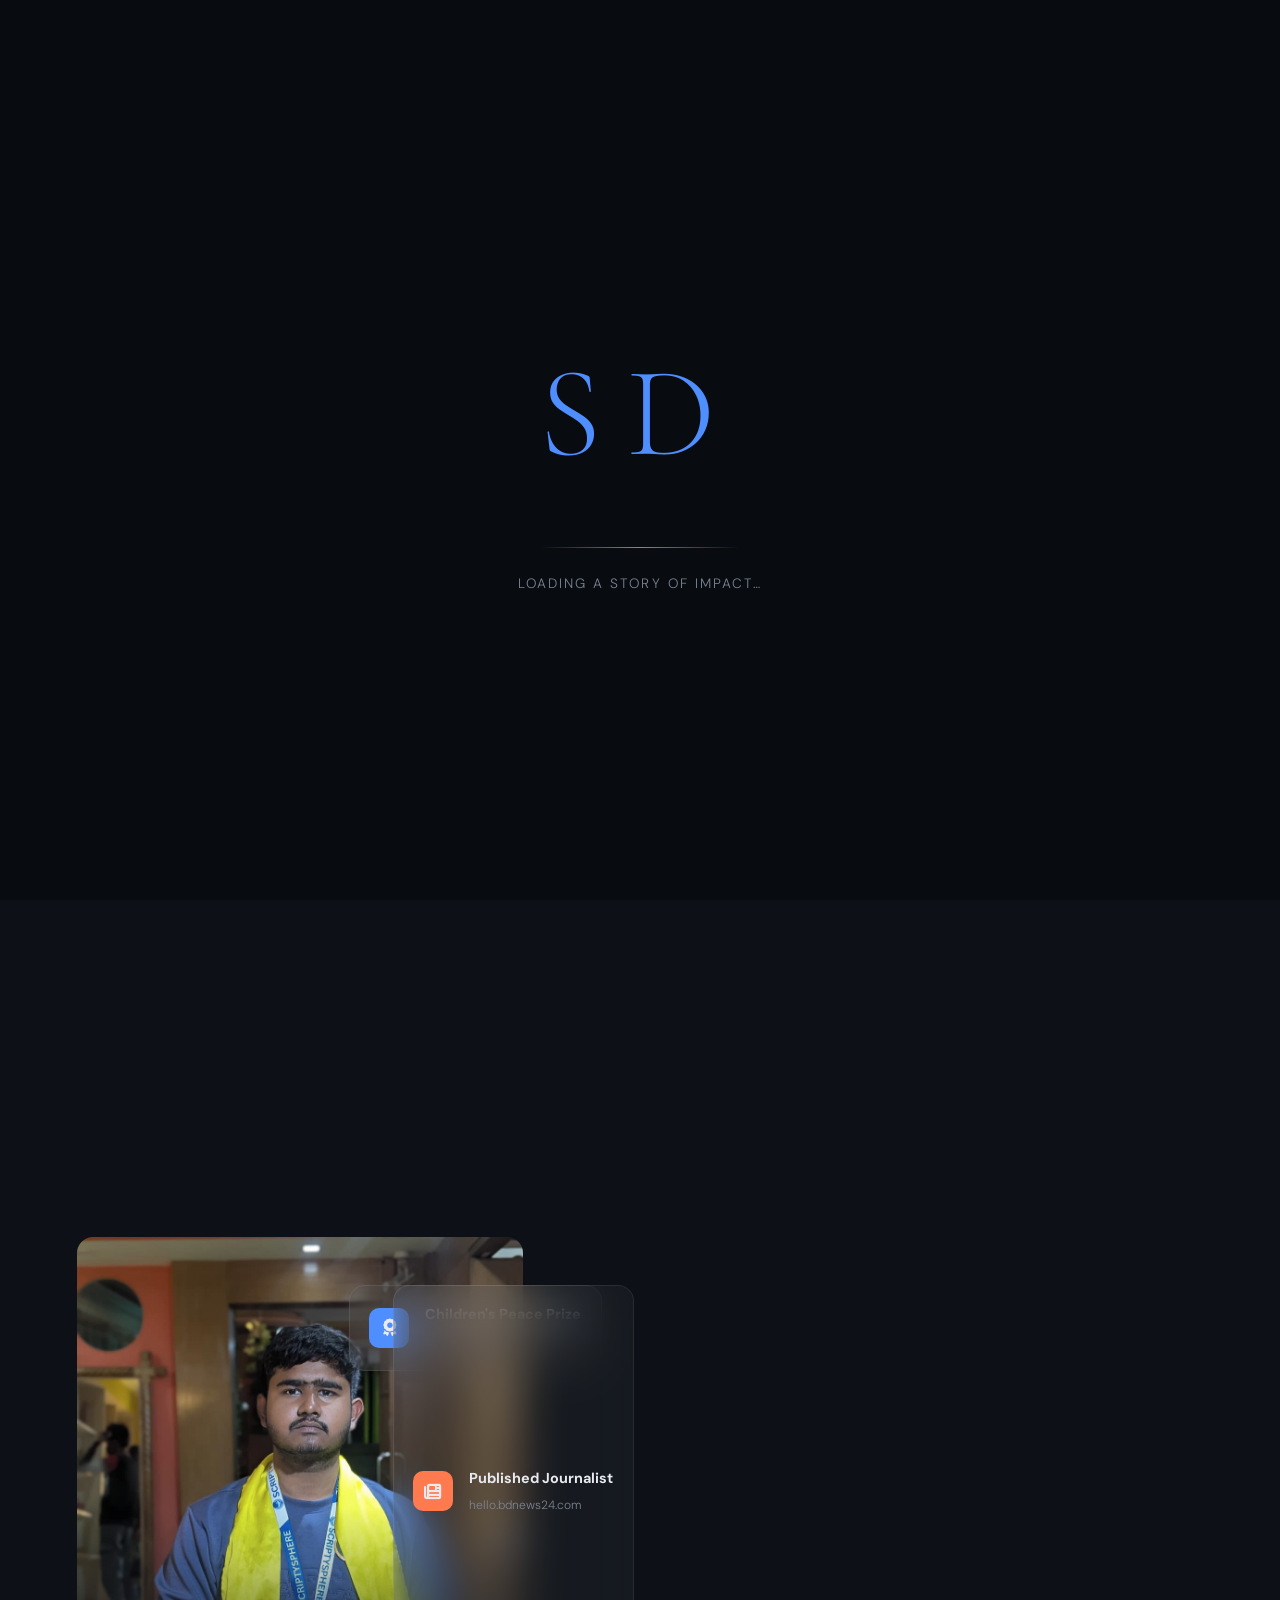
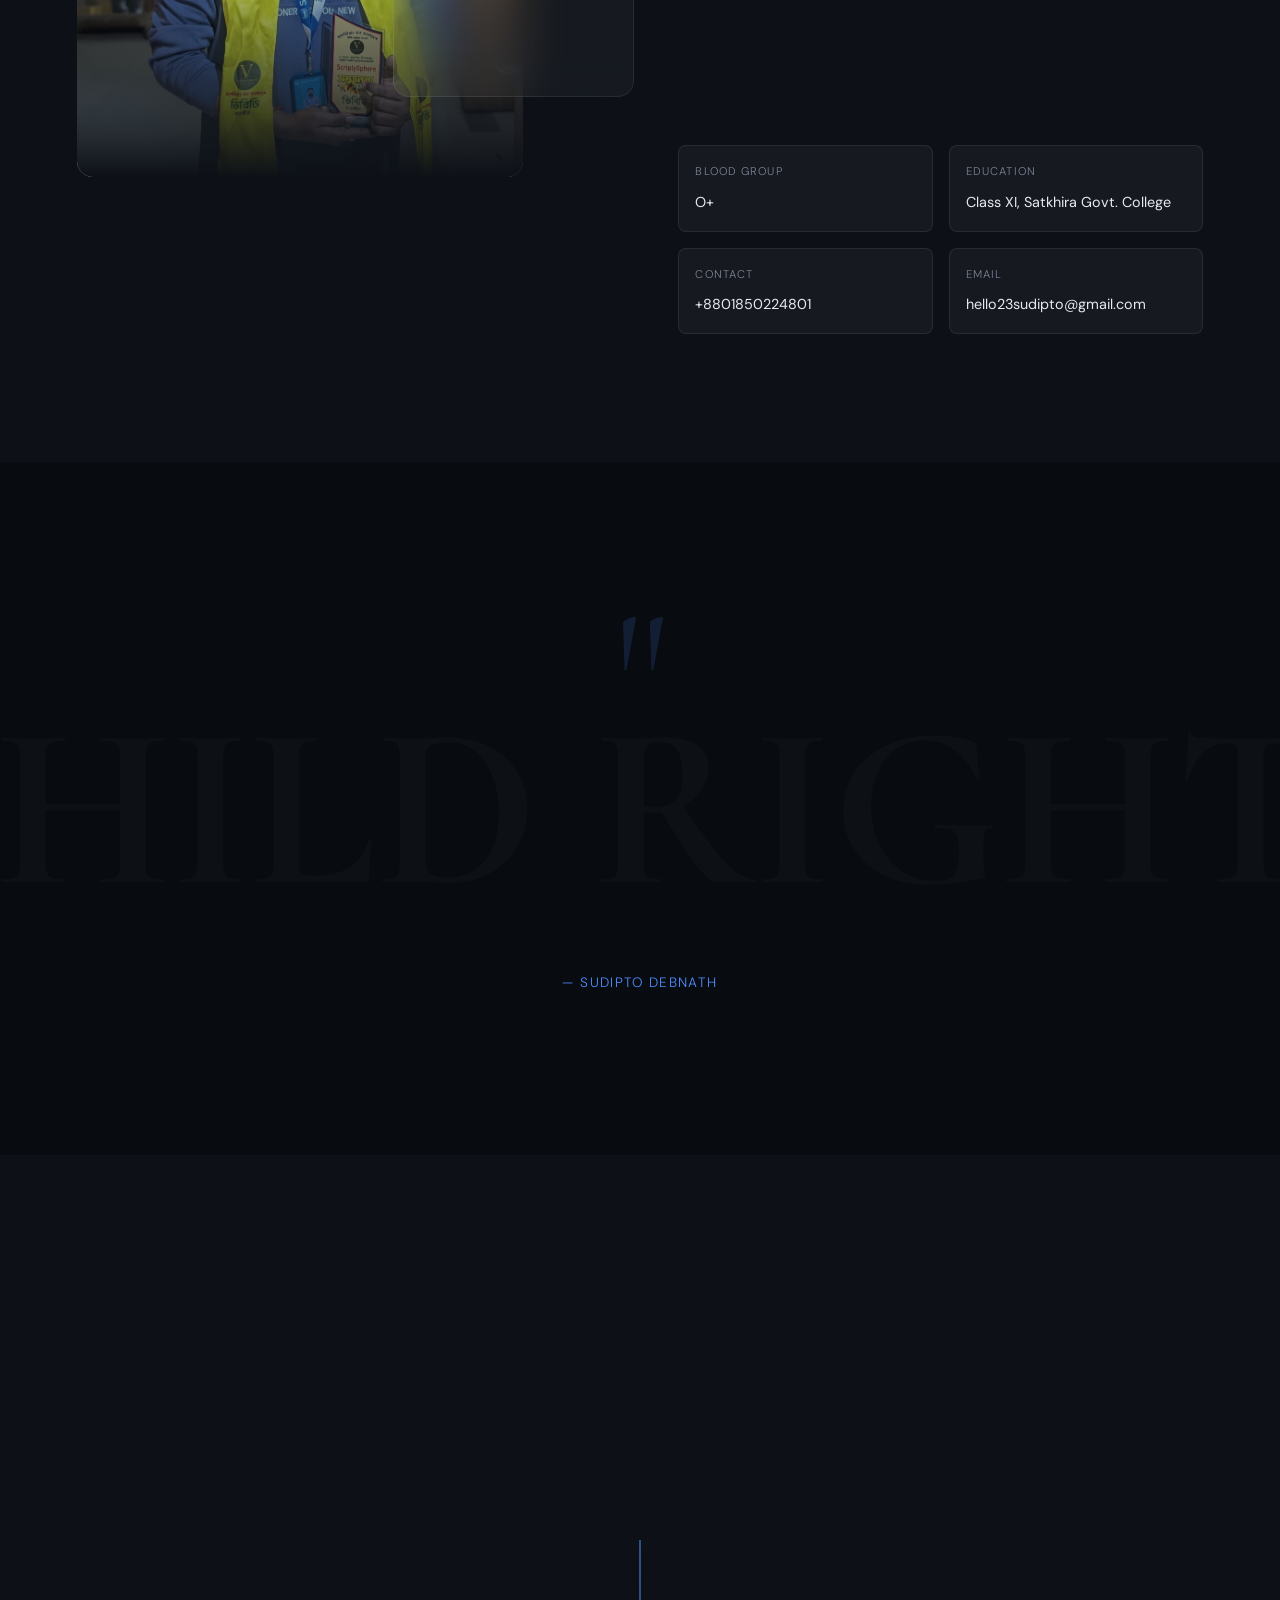
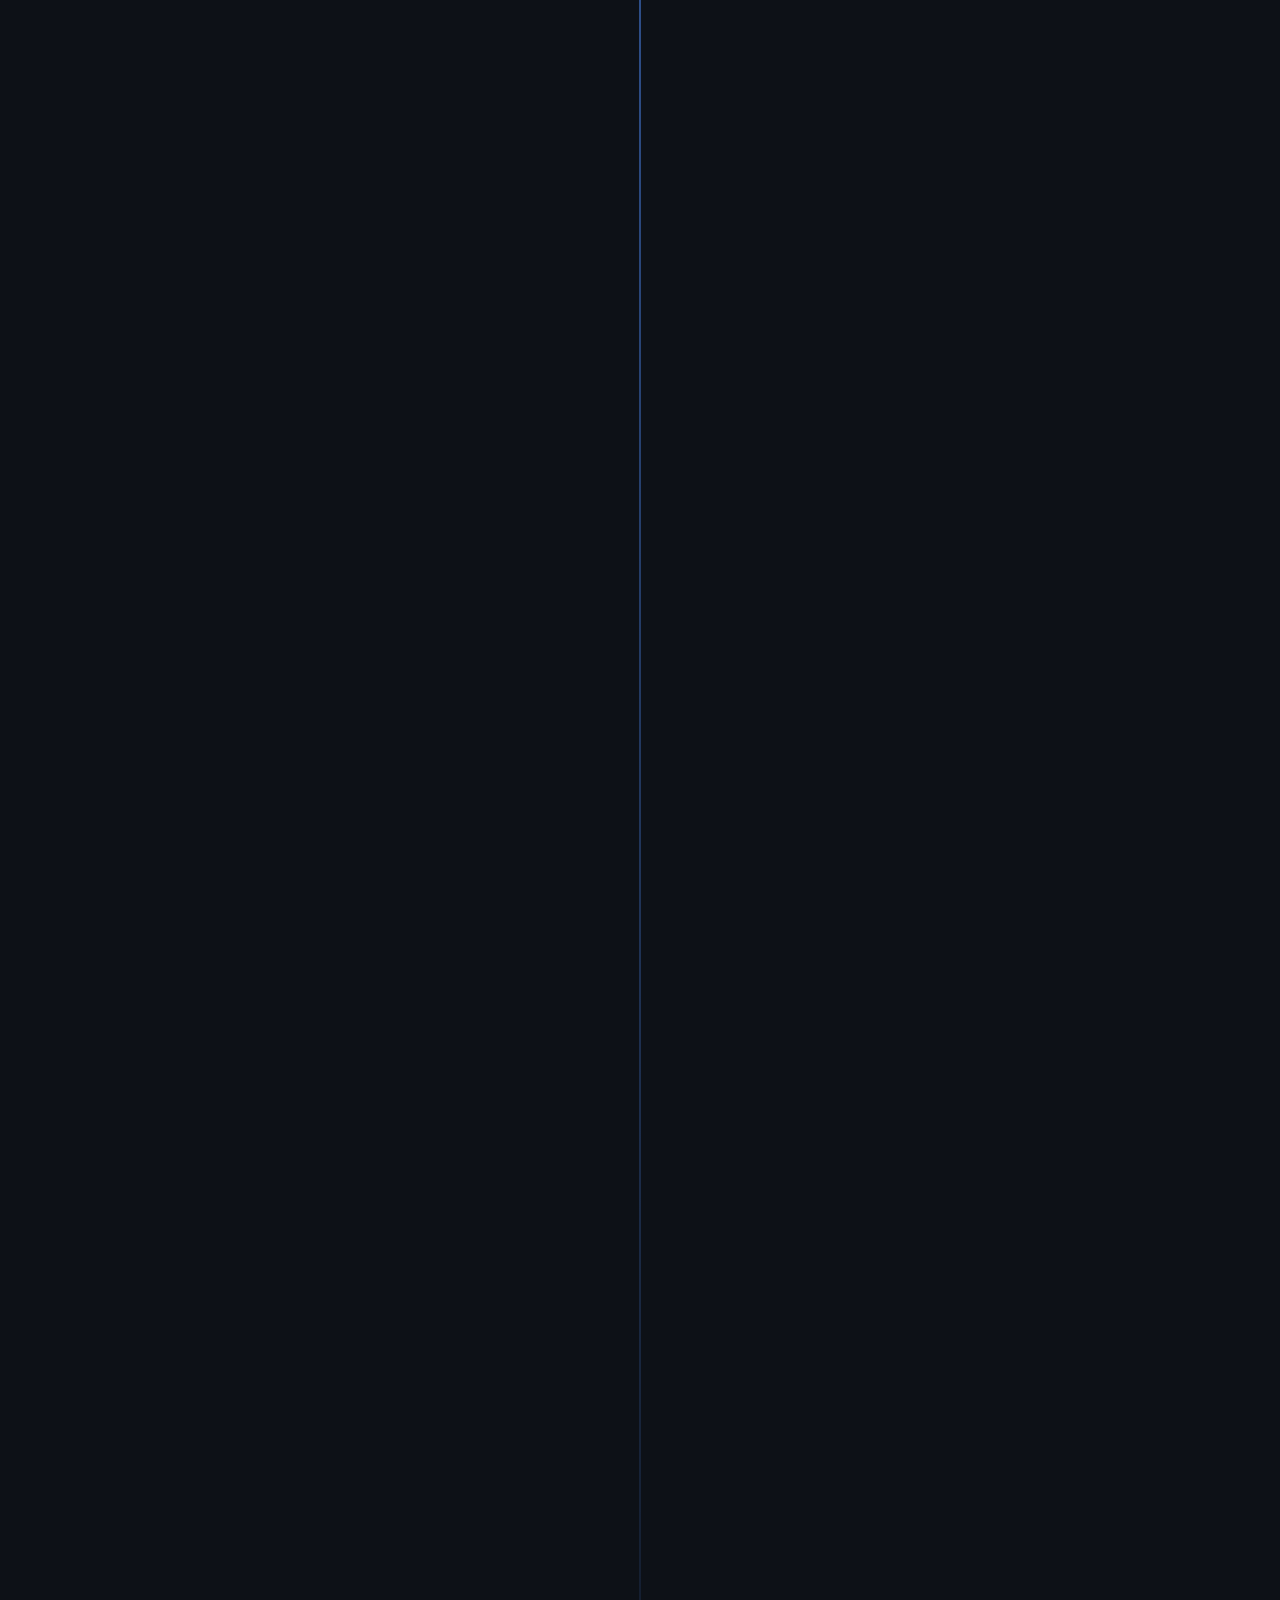
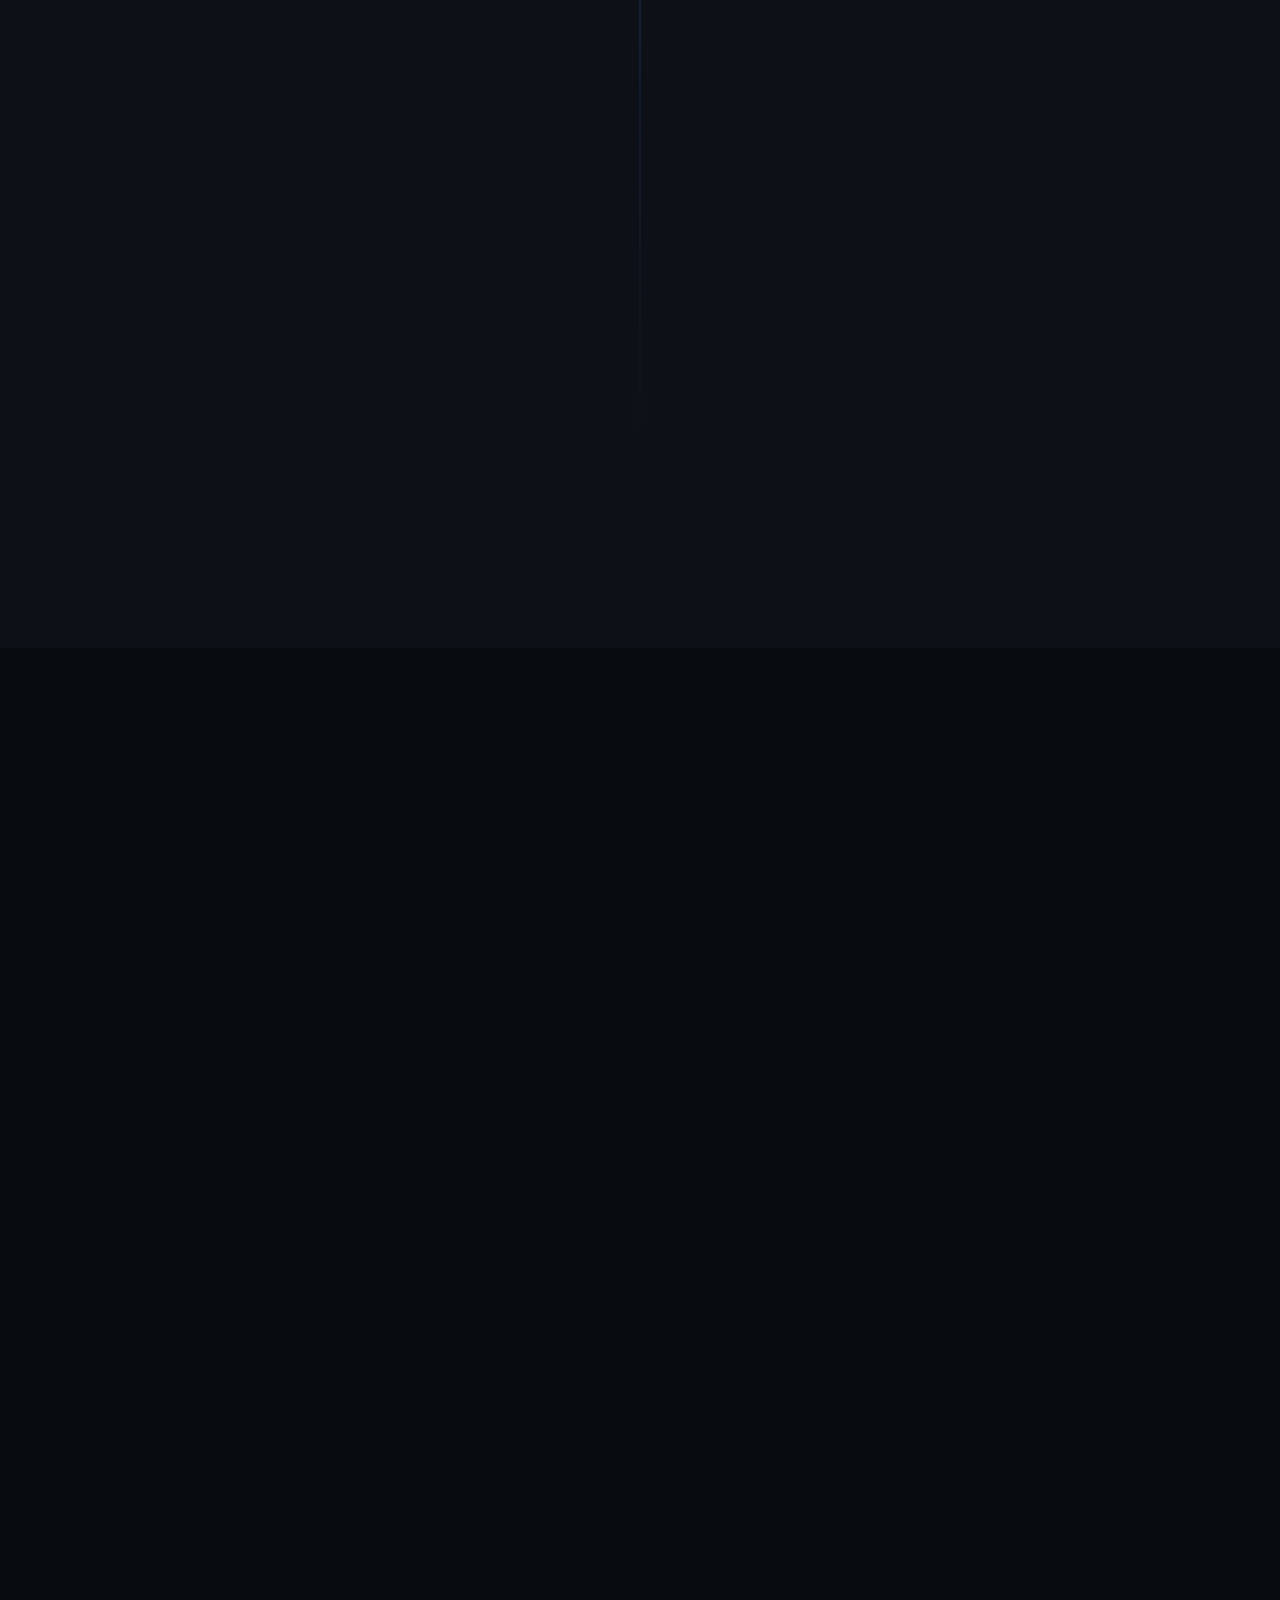
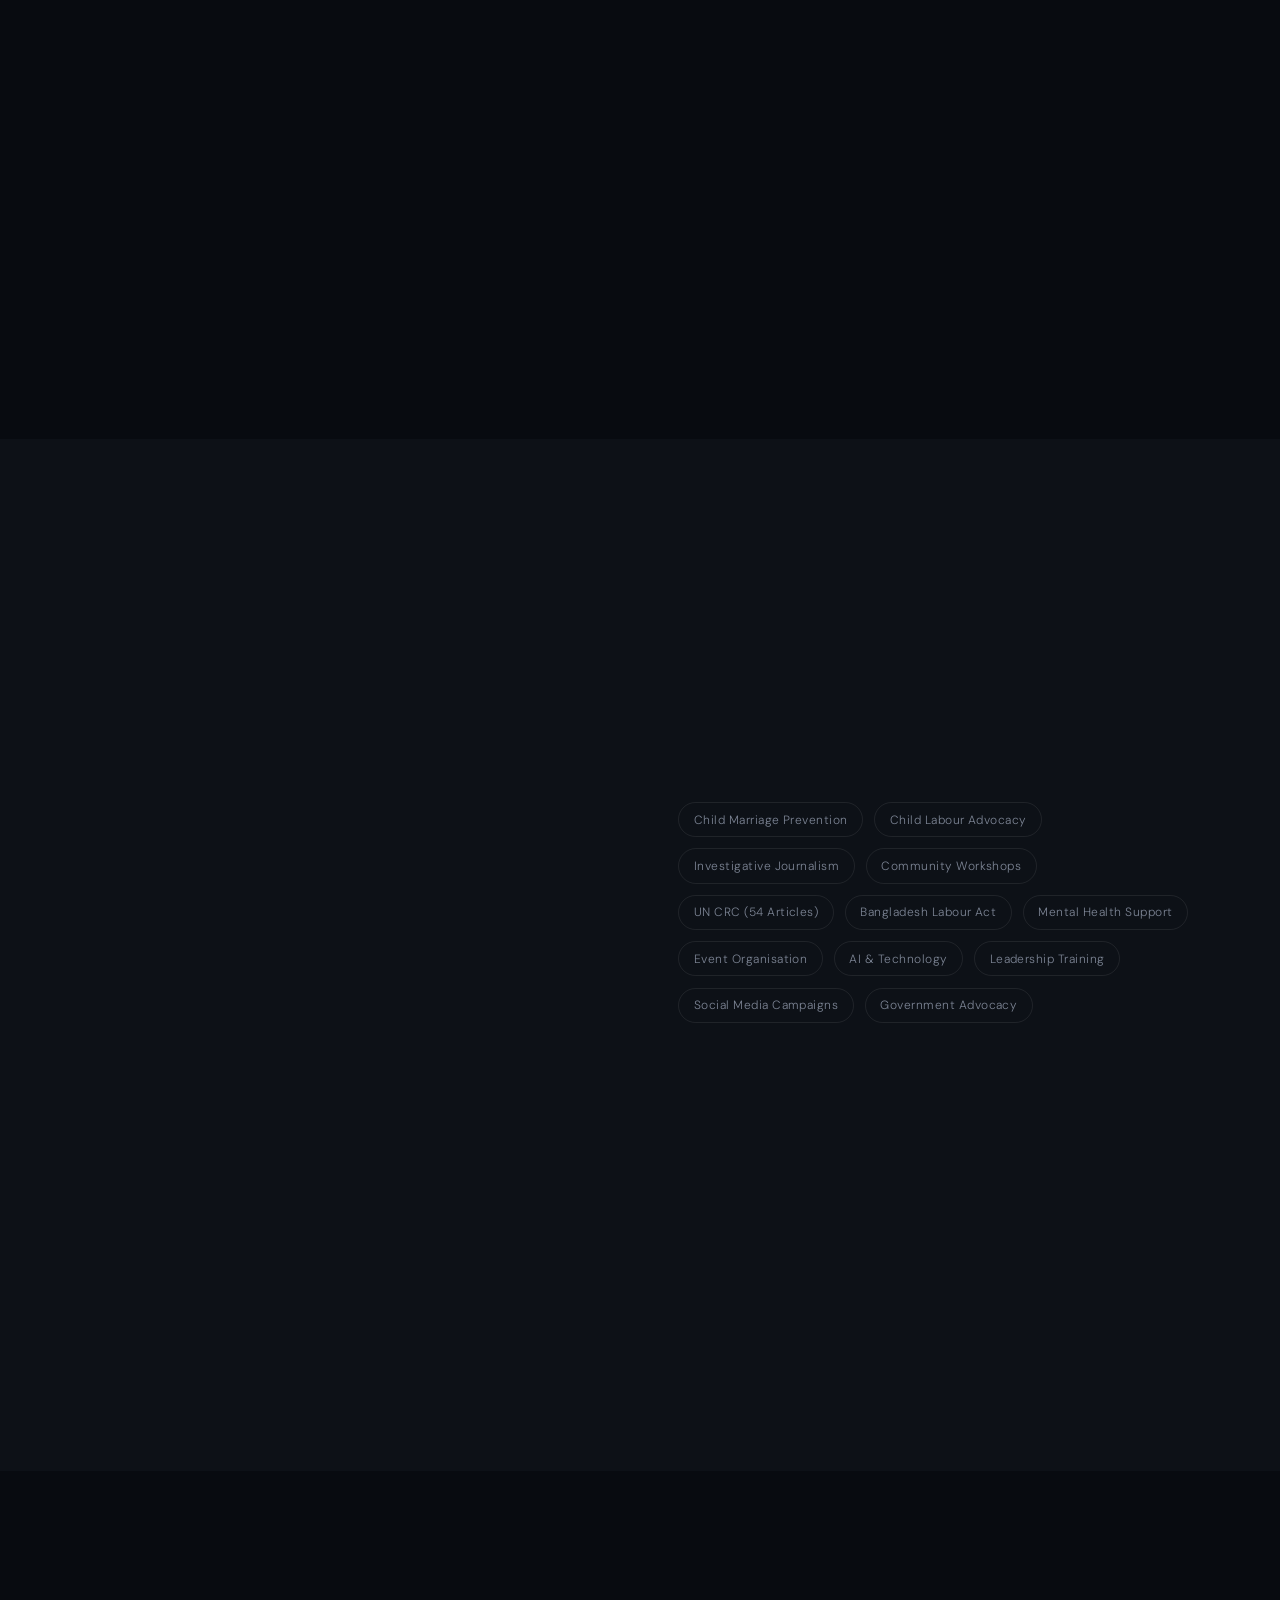
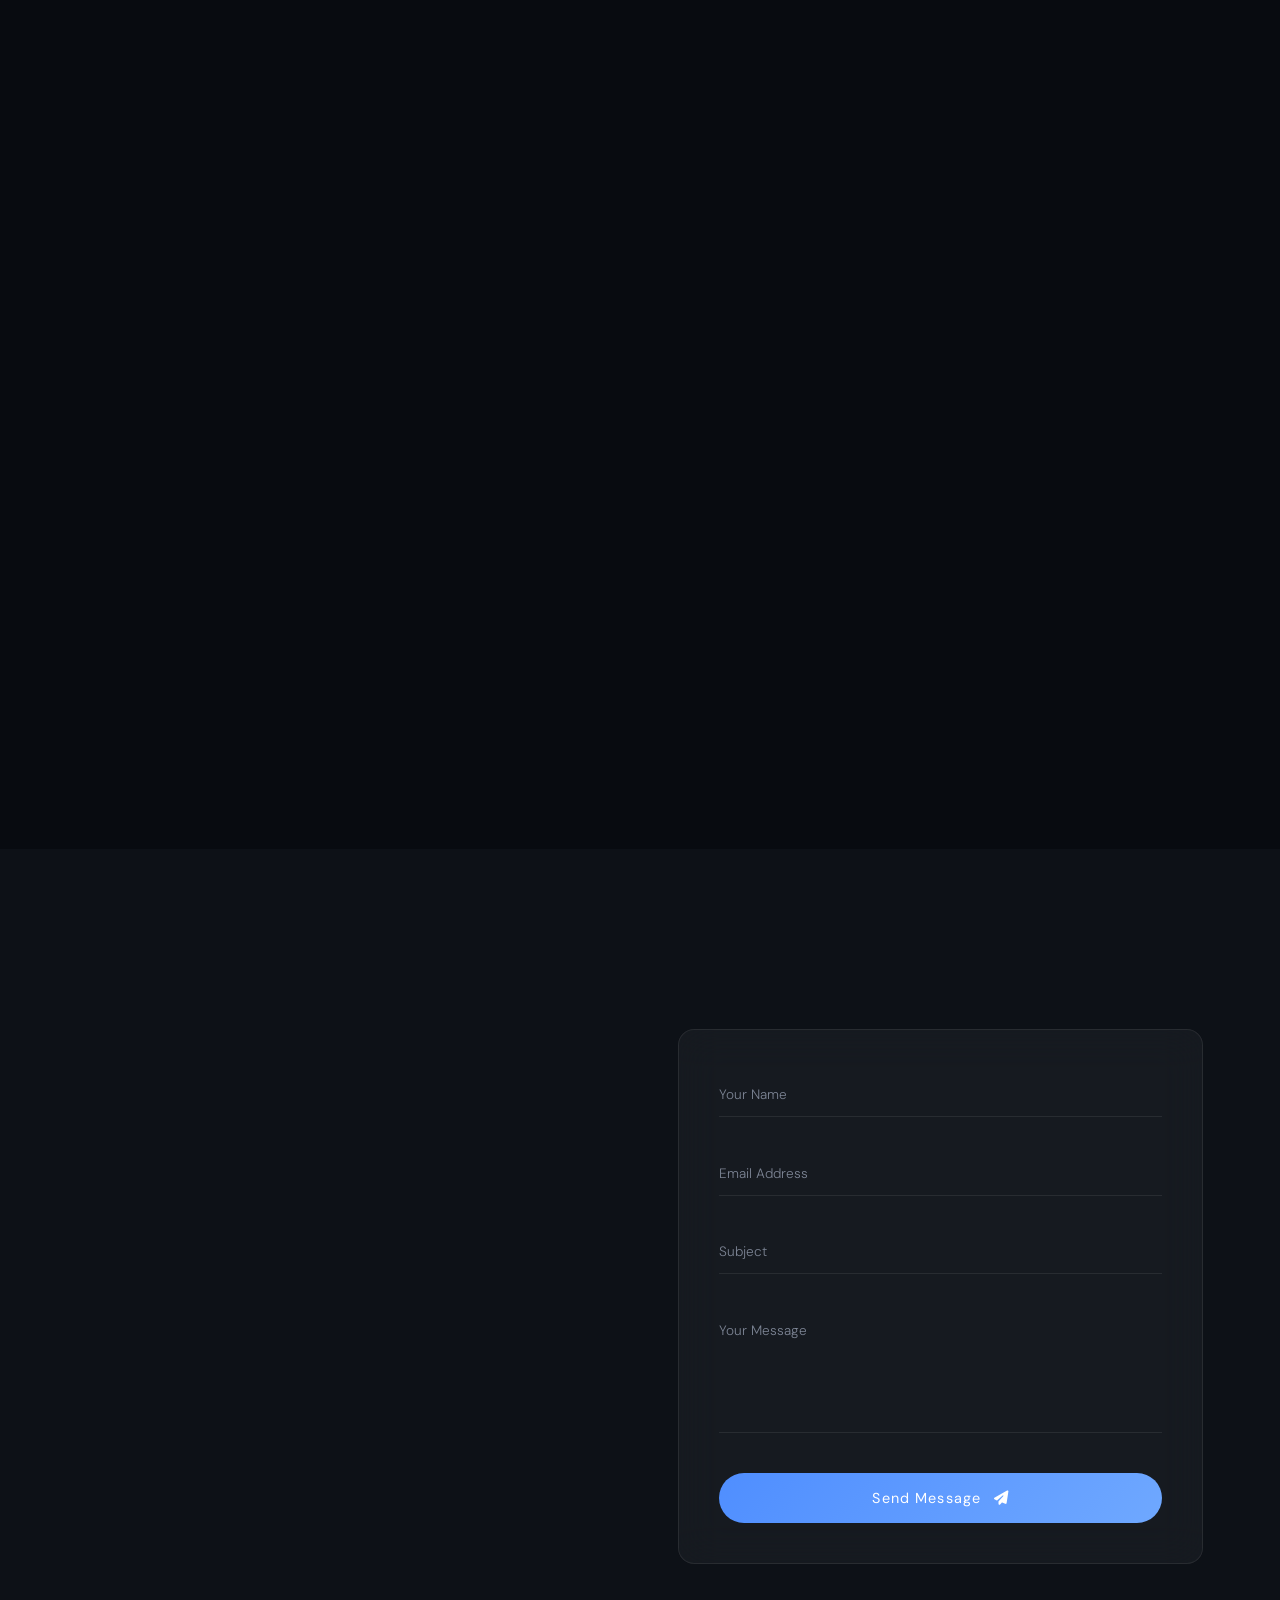
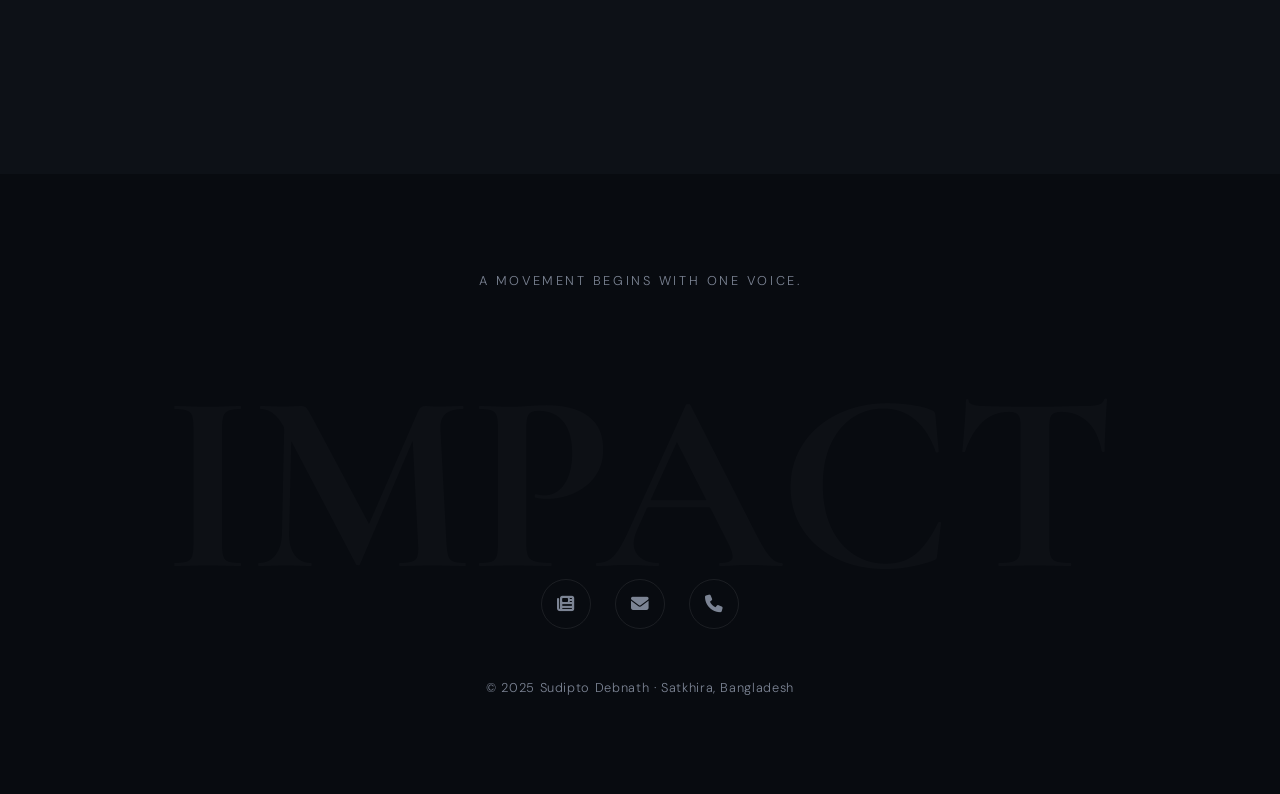
==== commit 3926f9c7: "Update index.html" ====
--- a/index.html
+++ b/index.html
@@ -90,17 +90,17 @@
 
     <div class="hero-stats">
       <div class="stat-item">
-        <span class="stat-num" data-target="3">0</span>
+        <span class="stat-num" data-target="5">0</span>
         <span class="stat-label">Years of Activism</span>
       </div>
       <div class="stat-divider"></div>
       <div class="stat-item">
-        <span class="stat-num" data-target="5">0</span>
+        <span class="stat-num" data-target="200">0</span>
         <span class="stat-label">Child Marriages Stopped</span>
       </div>
       <div class="stat-divider"></div>
       <div class="stat-item">
-        <span class="stat-num" data-target="10">0</span>
+        <span class="stat-num" data-target="150">0</span>
         <span class="stat-label">School Campaigns</span>
       </div>
     </div>
@@ -118,7 +118,7 @@
       <div class="about-image-wrap">
         <div class="about-image-frame">
           <img
-            src="https://images.unsplash.com/photo-1507003211169-0a1dd7228f2d?w=600&q=80"
+            src="sudipto,jpg.jpg"
             alt="Portrait of Sudipto Debnath, youth leader and child rights activist from Bangladesh"
             class="about-img"
             loading="lazy"
